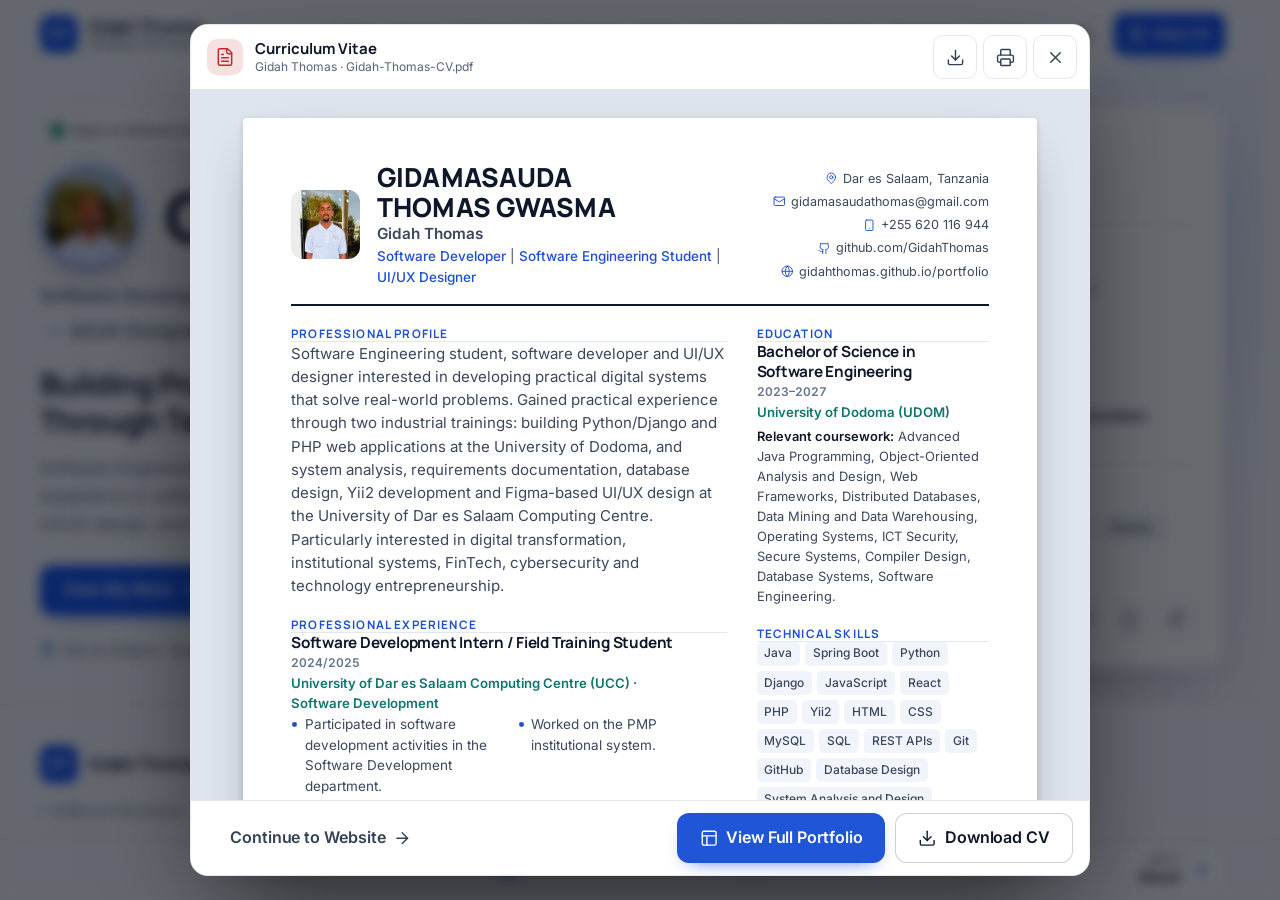
==== index.html @ cd394ff4 "Portfolio and CV website Static site (HTML, CSS, JavaScript, self-hosted Bootstrap 5.3.8 and fonts) " ====
<!DOCTYPE html>
<html lang="en">

<head>
    <meta charset="UTF-8">
    <meta name="viewport" content="width=device-width, initial-scale=1.0, viewport-fit=cover">
    <title>Gidah Thomas | Software Developer &amp; UI/UX Designer</title>
    <meta name="description"
        content="Portfolio of Gidamasauda Thomas Gwasma, a Software Engineering student and software developer from Tanzania specializing in software development, web applications, databases, UI/UX design, and digital solutions.">
    <meta name="keywords"
        content="Gidah Thomas, Gidamasauda Thomas Gwasma, software developer, software engineering, University of Dodoma, UI/UX designer, Java, Spring Boot, Yii2, React, MySQL, Tanzania, Dar es Salaam, portfolio, CV">
    <meta name="author" content="Gidamasauda Thomas Gwasma">
    <meta name="robots" content="index, follow">
    <link rel="canonical" href="https://gidahthomas.github.io/portfolio/">
    <meta name="theme-color" content="#0a0f1c" media="(prefers-color-scheme: dark)">
    <meta name="theme-color" content="#f6f8fb" media="(prefers-color-scheme: light)">

    <!-- Social sharing -->
    <meta property="og:type" content="profile">
    <meta property="og:site_name" content="Gidah Thomas">
    <meta property="og:title" content="Gidah Thomas | Software Developer &amp; UI/UX Designer">
    <meta property="og:description"
        content="Professional portfolio and CV of Gidah Thomas — Software Developer, Software Engineering Student (University of Dodoma) and UI/UX Designer from Tanzania.">
    <meta property="og:url" content="https://gidahthomas.github.io/portfolio/">
    <meta property="og:image" content="https://gidahthomas.github.io/portfolio/images/gidah-headshot.jpg">
    <meta property="og:image:width" content="320">
    <meta property="og:image:height" content="320">
    <meta property="og:image:alt" content="Gidah Thomas">
    <meta property="og:locale" content="en_US">
    <meta property="profile:first_name" content="Gidamasauda">
    <meta property="profile:last_name" content="Gwasma">
    <meta name="twitter:card" content="summary">
    <meta name="twitter:title" content="Gidah Thomas | Software Developer &amp; UI/UX Designer">
    <meta name="twitter:description"
        content="Professional portfolio and CV of Gidah Thomas — Software Developer, Software Engineering Student and UI/UX Designer from Tanzania.">
    <meta name="twitter:image" content="https://gidahthomas.github.io/portfolio/images/gidah-headshot.jpg">

    <link rel="icon" type="image/svg+xml" href="favicon.svg">
    <link rel="apple-touch-icon" href="images/gidah-headshot.jpg">

    <script type="application/ld+json">
    {
      "@context": "https://schema.org",
      "@type": "Person",
      "name": "Gidamasauda Thomas Gwasma",
      "alternateName": "Gidah Thomas",
      "jobTitle": "Software Developer",
      "email": "mailto:gidamasaudathomas@gmail.com",
      "url": "https://gidahthomas.github.io/portfolio/",
      "image": "https://gidahthomas.github.io/portfolio/images/gidah-headshot.jpg",
      "address": { "@type": "PostalAddress", "addressLocality": "Dar es Salaam", "addressCountry": "TZ" },
      "alumniOf": { "@type": "CollegeOrUniversity", "name": "University of Dodoma" },
      "sameAs": ["https://github.com/GidahThomas"],
      "knowsAbout": ["Software Engineering", "Java", "Spring Boot", "Yii2", "React", "MySQL", "UI/UX Design", "System Analysis"]
    }
    </script>

    <!-- Before first paint: apply theme, and decide whether the opening CV popup shows (no flash of the page) -->
    <script>
        (function () {
            var d = document.documentElement, t = null, seen = null;
            try { t = localStorage.getItem('theme'); } catch (e) { }
            if (t !== 'light' && t !== 'dark') {
                t = window.matchMedia && window.matchMedia('(prefers-color-scheme: light)').matches ? 'light' : 'dark';
            }
            d.setAttribute('data-theme', t);
            d.setAttribute('data-bs-theme', t);
            try { seen = sessionStorage.getItem('cvIntroSeen'); } catch (e) { }
            var deepLink = location.hash && location.hash.length > 1;
            if (!seen && !deepLink) d.classList.add('cv-intro');
        })();
    </script>

    <!-- Bootstrap sits in a cascade layer, so the site's own (unlayered) styles always take precedence -->
    <style>@import url("assets/vendor/bootstrap/css/bootstrap.min.css") layer(bootstrap);</style>
    <link rel="stylesheet" href="css/fonts.css">
    <link rel="stylesheet" href="css/styles.css">
    <link rel="stylesheet" href="css/cv-document.css">
</head>

<body>
    <a class="skip-link" href="#main">Skip to content</a>

    <!-- ============ HEADER ============ -->
    <header class="site-header" id="site-header">
        <div class="container header-inner">
            <a class="brand" href="#home" aria-label="Gidah Thomas — home">
                <span class="brand-mark" aria-hidden="true">GT</span>
                <span class="brand-text">
                    <strong>Gidah Thomas</strong>
                    <small>Software Developer</small>
                </span>
            </a>

            <nav class="primary-nav" aria-label="Primary">
                <ul id="nav-links"></ul>
            </nav>

            <div class="header-actions">
                <div class="header-social" id="header-social"></div>
                <button class="icon-btn" id="theme-toggle" type="button" aria-label="Switch colour theme"></button>
                <button class="btn btn-primary btn-sm header-cv" type="button" data-open-cv aria-label="View CV">
                    <span data-icon="file"></span><span class="header-cv-label">View CV</span>
                </button>
                <button class="icon-btn menu-toggle" id="menu-toggle" type="button" aria-label="Open menu"
                    aria-expanded="false" aria-controls="mobile-menu"></button>
            </div>
        </div>

        <div class="mobile-menu" id="mobile-menu" hidden>
            <div class="container">
                <ul class="mobile-links" id="mobile-links"></ul>
                <div class="mobile-footer">
                    <div class="mobile-cv">
                        <button class="btn btn-primary btn-lg" type="button" data-open-cv><span
                                data-icon="file"></span>View CV</button>
                        <a class="btn btn-outline btn-lg" data-cv-download href="#"><span
                                data-icon="download"></span>Download</a>
                    </div>
                    <div class="social-row" id="mobile-social"></div>
                </div>
            </div>
        </div>
    </header>

    <!-- Scroll area between the header and the pager: with JavaScript each page fits the window
         and only this area scrolls when a page is taller than the space available -->
    <div class="page-scroll" id="page-scroll">
    <main id="main">
        <!-- ============ HERO ============ -->
        <section class="hero" id="home" aria-labelledby="hero-name">
            <div class="hero-bg" aria-hidden="true">
                <div class="grid-overlay"></div>
                <div class="glow glow-a"></div>
            </div>
            <div class="container hero-grid">
                <div class="hero-copy">
                    <p class="status-pill reveal"><span class="pulse" aria-hidden="true"></span><span
                            data-bind="profile.status"></span></p>
                    <div class="hero-id reveal">
                        <img class="hero-avatar" id="hero-avatar" alt="Photo of Gidah Thomas" width="240" height="240"
                            fetchpriority="high">
                        <h1 id="hero-name" class="hero-name" data-bind="profile.name"></h1>
                    </div>
                    <ul class="hero-roles reveal" id="hero-roles" aria-label="Roles"></ul>
                    <p class="hero-headline reveal"></p>
                    <p class="hero-summary reveal" data-bind="profile.summary"></p>
                    <div class="hero-actions reveal">
                        <a class="btn btn-primary btn-lg" href="#projects">View My Work <span
                                data-icon="arrowRight"></span></a>
                        <button class="btn btn-outline btn-lg" type="button" data-open-cv><span
                                data-icon="file"></span>View CV</button>
                        <a class="btn btn-ghost btn-lg" href="#contact"><span data-icon="mail"></span>Contact Me</a>
                    </div>
                    <ul class="hero-meta reveal" id="hero-meta"></ul>
                </div>

                <aside class="hero-card reveal" id="hero-card" aria-label="Profile summary"></aside>
            </div>
        </section>

        <!-- ============ ABOUT ============ -->
        <section class="section" id="about" aria-labelledby="about-title">
            <div class="container">
                <header class="section-head reveal">
                    <p class="eyebrow">About</p>
                    <h2 id="about-title">Software developer focused on practical, dependable systems</h2>
                </header>
                <div class="about-grid">
                    <figure class="about-photo reveal">
                        <img id="about-photo" alt="Portrait of Gidah Thomas" width="720" height="1280" loading="lazy"
                            decoding="async">
                        <figcaption>
                            <strong data-bind="profile.fullName"></strong>
                            <span><span data-icon="pin"></span> <span data-bind="profile.location"></span></span>
                        </figcaption>
                    </figure>
                    <div class="about-body">
                        <div class="about-text reveal" id="about-text"></div>
                        <div class="about-focus reveal">
                            <h3>What drives my work</h3>
                            <ul class="chip-list" id="about-focus"></ul>
                        </div>
                    </div>
                </div>
                <ul class="stats reveal" id="about-stats"></ul>
            </div>
        </section>

        <!-- ============ PROJECTS ============ -->
        <section class="section" id="projects" aria-labelledby="projects-title">
            <div class="container">
                <header class="section-head reveal">
                    <p class="eyebrow">Projects</p>
                    <h2 id="projects-title">Selected projects</h2>
                    <p class="section-lead">Systems built for real needs — institutional service management, academic records, project management, property rentals and price prediction.</p>
                </header>
                <div class="projects-grid" id="projects-grid"></div>
            </div>
        </section>

        <!-- ============ EXPERIENCE ============ -->
        <section class="section" id="experience" aria-labelledby="experience-title">
            <div class="container">
                <header class="section-head reveal">
                    <p class="eyebrow">Experience</p>
                    <h2 id="experience-title">Professional experience</h2>
                    <p class="section-lead">Hands-on software development in a professional environment, under
                        supervision.</p>
                </header>
                <ol class="timeline" id="experience-list"></ol>
            </div>
        </section>

        <!-- ============ SKILLS ============ -->
        <section class="section" id="skills" aria-labelledby="skills-title">
            <div class="container">
                <header class="section-head section-head-row reveal">
                    <div>
                        <p class="eyebrow">Skills</p>
                        <h2 id="skills-title">Technical &amp; professional skills</h2>
                        <p class="section-lead">Languages, frameworks, engineering practices and tools I use to take a
                            system from requirements to delivery.</p>
                    </div>
                    <label class="skill-filter">
                        <span data-icon="code"></span>
                        <input type="search" id="skill-filter" placeholder="Filter skills — e.g. Java, SQL"
                            aria-label="Filter skills" autocomplete="off">
                    </label>
                </header>
                <div class="skills-grid" id="skills-grid"></div>
                <p class="filter-empty" id="skill-empty" hidden>No matching skills.</p>
            </div>
        </section>

        <!-- ============ EDUCATION ============ -->
        <section class="section" id="education" aria-labelledby="education-title">
            <div class="container">
                <header class="section-head reveal">
                    <p class="eyebrow">Education</p>
                    <h2 id="education-title">Academic background</h2>
                </header>
                <div id="education-list"></div>
            </div>
        </section>

        <!-- ============ LEADERSHIP ============ -->
        <section class="section" id="leadership" aria-labelledby="leadership-title">
            <div class="container">
                <header class="section-head reveal">
                    <p class="eyebrow">Leadership</p>
                    <h2 id="leadership-title">Student leadership</h2>
                    <p class="section-lead">Representing students and supporting academic and innovation initiatives.
                    </p>
                </header>
                <div id="leadership-list"></div>
            </div>
        </section>

        <!-- ============ PROFESSIONAL INTERESTS ============ -->
        <section class="section" id="interests" aria-labelledby="interests-title">
            <div class="container">
                <header class="section-head reveal">
                    <p class="eyebrow">Career direction</p>
                    <h2 id="interests-title">Professional interests</h2>
                    <p class="section-lead">Areas where I want to grow and contribute.</p>
                </header>
                <ul class="interests-grid" id="interests-grid"></ul>
            </div>
        </section>

        <!-- ============ SERVICES ============ -->
        <section class="section" id="services" aria-labelledby="services-title">
            <div class="container">
                <header class="section-head reveal">
                    <p class="eyebrow">Services</p>
                    <h2 id="services-title">What I can build</h2>
                    <p class="section-lead">From analysis and database design to working software and interfaces.</p>
                </header>
                <div class="services-grid" id="services-grid"></div>
            </div>
        </section>

        <!-- ============ CV ============ -->
        <section class="section" id="cv" aria-labelledby="cv-title">
            <div class="container">
                <div class="cv-banner reveal">
                    <div class="cv-copy">
                        <p class="eyebrow">Curriculum Vitae</p>
                        <h2 id="cv-title" data-bind="cv.title"></h2>
                        <p data-bind="cv.text"></p>
                        <ul class="cv-contents" id="cv-contents"></ul>
                        <div class="cv-actions">
                            <button class="btn btn-primary btn-lg" type="button" data-open-cv><span
                                    data-icon="eye"></span>View CV</button>
                            <a class="btn btn-outline btn-lg" data-cv-download href="#"><span data-icon="download"></span>
                                Download CV</a>
                        </div>
                        <p class="cv-alt">Prefer a full page? <a id="cv-page-link" href="cv/index.html">Open the printable CV</a></p>
                    </div>
                    <div class="cv-preview" data-open-cv>
                        <div class="cv-preview-paper cvdoc-wrap" id="cv-preview" aria-hidden="true" inert></div>
                        <button class="cv-preview-cta" type="button" data-open-cv aria-label="Open the CV preview"><span
                                data-icon="eye"></span>Open CV</button>
                    </div>
                </div>
            </div>
        </section>

        <!-- ============ CONTACT ============ -->
        <section class="section" id="contact" aria-labelledby="contact-title">
            <div class="container">
                <header class="section-head reveal">
                    <p class="eyebrow">Contact</p>
                    <h2 id="contact-title">Let's work together</h2>
                    <p class="section-lead">Open to internships, software development roles, collaborations and client
                        projects. Send a message and I'll get back to you.</p>
                </header>
                <div class="contact-grid">
                    <aside class="contact-info reveal" id="contact-info"></aside>

                    <form class="contact-form reveal" id="contact-form" novalidate>
                        <div class="field-row">
                            <div class="field">
                                <label for="cf-name">Name</label>
                                <input id="cf-name" name="name" type="text" autocomplete="name" required
                                    placeholder="Your full name" aria-describedby="cf-name-error">
                                <p class="field-error" id="cf-name-error" aria-live="polite"></p>
                            </div>
                            <div class="field">
                                <label for="cf-email">Email</label>
                                <input id="cf-email" name="email" type="email" autocomplete="email" required
                                    placeholder="you@example.com" aria-describedby="cf-email-error">
                                <p class="field-error" id="cf-email-error" aria-live="polite"></p>
                            </div>
                        </div>
                        <div class="field">
                            <label for="cf-subject">Subject</label>
                            <input id="cf-subject" name="subject" type="text" required
                                placeholder="e.g. Internship opportunity"
                                aria-describedby="cf-subject-error">
                            <p class="field-error" id="cf-subject-error" aria-live="polite"></p>
                        </div>
                        <div class="field">
                            <label for="cf-message">Message</label>
                            <textarea id="cf-message" name="message" rows="6" required
                                placeholder="Tell me a little about the role or project…"
                                aria-describedby="cf-message-error"></textarea>
                            <p class="field-error" id="cf-message-error" aria-live="polite"></p>
                        </div>
                        <!-- Spam honeypot: humans never see or fill this -->
                        <input type="text" name="_honey" class="hp" tabindex="-1" autocomplete="off" aria-hidden="true">
                        <button class="btn btn-primary btn-lg btn-block" type="submit" id="cf-submit">
                            <span data-icon="send"></span><span class="btn-label">Send Message</span>
                        </button>
                        <p class="form-status" id="cf-status" role="status" aria-live="polite" hidden></p>
                    </form>
                </div>
            </div>
        </section>
    </main>

    <!-- ============ FOOTER ============ -->
    <footer class="site-footer" id="site-footer">
        <div class="container footer-grid">
            <div class="footer-brand">
                <a class="brand" href="#home">
                    <span class="brand-mark" aria-hidden="true">GT</span>
                    <span class="brand-text"><strong>Gidah Thomas</strong></span>
                </a>
                <p class="footer-roles" id="footer-roles"></p>
                <p class="footer-tagline">"<span data-bind="profile.tagline"></span>"</p>
            </div>
            <nav class="footer-nav" aria-label="Footer">
                <h3>Navigate</h3>
                <ul id="footer-links"></ul>
            </nav>
            <div class="footer-connect">
                <h3>Connect</h3>
                <div class="social-row" id="footer-social"></div>
                <a class="footer-email" data-bind-href="social.email" data-bind="profile.email"></a>
                <div class="footer-cv">
                    <button class="btn btn-outline btn-sm" type="button" data-open-cv><span data-icon="file"></span>
                        View CV</button>
                    <a class="btn btn-ghost btn-sm" data-cv-download href="#"><span data-icon="download"></span>
                        Download</a>
                </div>
            </div>
        </div>
        <div class="container footer-bottom">
            <p>&copy; 2026 Gidamasauda Thomas Gwasma. All rights reserved.</p>
            <a class="to-top" href="#home"><span data-icon="arrowUp"></span> Back to top</a>
        </div>
    </footer>
    </div>

    <!-- Page switcher, pinned to the bottom of the window (filled in by js/app.js; hidden without
         JavaScript, when every section shows stacked) -->
    <nav class="pager" id="pager" aria-label="Pages"></nav>

    <!-- ============ CV VIEWER (opening popup) ============ -->
    <div class="cv-viewer" id="cv-viewer">
        <div class="cvv-backdrop" data-cv-action="continue"></div>
        <div class="cvv-window" role="dialog" aria-modal="true" aria-labelledby="cvv-title" tabindex="-1">
            <div class="cvv-bar">
                <span class="cvv-file">
                    <span class="cvv-file-icon" data-icon="file"></span>
                    <span class="cvv-file-text">
                        <strong id="cvv-title">Curriculum Vitae</strong>
                        <small id="cvv-subtitle"></small>
                    </span>
                </span>
                <div class="cvv-bar-actions">
                    <a class="icon-btn cvv-icon" data-cv-download href="#" aria-label="Download CV (PDF)"
                        title="Download CV (PDF)"><span data-icon="download"></span></a>
                    <a class="icon-btn cvv-icon cvv-print" id="cvv-print" href="cv/index.html" target="_blank" rel="noopener"
                        aria-label="Open printable CV in a new tab" title="Open printable CV"><span
                            data-icon="printer"></span></a>
                    <button class="icon-btn cvv-icon" type="button" data-cv-action="continue"
                        aria-label="Close CV and continue to website" title="Close"><span data-icon="x"></span></button>
                </div>
            </div>
            <div class="cvv-scroll" id="cvv-scroll" tabindex="0" aria-label="CV document">
                <div class="cvv-paper cvdoc-wrap" id="cvv-doc"></div>
            </div>
            <div class="cvv-actions">
                <button class="btn btn-primary btn-lg" type="button" data-cv-action="portfolio"><span
                        data-icon="layout"></span>View Full Portfolio</button>
                <a class="btn btn-outline btn-lg" data-cv-download href="#"><span data-icon="download"></span>Download
                    CV</a>
                <button class="btn btn-ghost btn-lg" type="button" data-cv-action="continue">Continue to Website<span
                        data-icon="arrowRight"></span></button>
            </div>
        </div>
    </div>

    <!-- ============ PROJECT MODAL ============ -->
    <div class="modal" id="project-modal" hidden>
        <div class="modal-backdrop" data-close-modal></div>
        <div class="modal-panel" role="dialog" aria-modal="true" aria-labelledby="modal-title" tabindex="-1">
            <button class="icon-btn modal-close" type="button" data-close-modal aria-label="Close project details"></button>
            <div id="modal-body"></div>
        </div>
    </div>

    <noscript>
        <style>
            .cv-viewer { display: none !important; }
        </style>
        <div class="noscript">This site needs JavaScript to display its content. You can still <a
                href="assets/cv/Gidah-Thomas-CV.pdf">download the CV (PDF)</a> or email <a
                href="mailto:gidamasaudathomas@gmail.com">gidamasaudathomas@gmail.com</a>.</div>
    </noscript>

    <script src="assets/vendor/bootstrap/js/bootstrap.bundle.min.js"></script>
    <script src="js/data.js"></script>
    <script src="js/icons.js"></script>
    <script src="js/cv-document.js"></script>
    <script src="js/app.js"></script>
</body>

</html>
---- css/fonts.css ----
/* =========================================================
   Fonts: Inter (text) and Manrope (headings), SIL Open Font License
   (licences in assets/fonts/*-OFL.txt).
   The font files are embedded below as data URIs so they load in every
   situation: on a web server, on GitHub Pages, and when index.html is
   opened directly from disk (browsers block separate font files on file://).
   Source files: assets/fonts/*.woff2 — see README.md to regenerate.
   ========================================================= */
@font-face {
  font-family: 'Inter';
  font-style: normal;
  font-weight: 100 900;
  font-display: swap;
  src: url('[data-uri]') format('woff2');
}

@font-face {
  font-family: 'Manrope';
  font-style: normal;
  font-weight: 200 800;
  font-display: swap;
  src: url('[data-uri]') format('woff2');
}

/* Metric-matched fallback: keeps line breaks stable before the fonts are ready */
@font-face {
  font-family: 'Inter Fallback';
  src: local('Arial'), local('Helvetica Neue'), local('Helvetica');
  ascent-override: 90.49%;
  descent-override: 22.56%;
  line-gap-override: 0%;
  size-adjust: 107.06%;
}
---- css/styles.css ----
/* =========================================================
   Gidah Thomas — Portfolio
   Typography: Manrope (headings) + Inter (text); mono only in the code panel.
   ========================================================= */

/* ---------- Tokens ---------- */
:root {
  --font-display: 'Manrope', 'Inter', 'Inter Fallback', 'Segoe UI', Roboto, 'Helvetica Neue', Arial, sans-serif;
  --font-body: 'Inter', 'Inter Fallback', 'Segoe UI', Roboto, 'Helvetica Neue', Arial, sans-serif;

  /* Fluid type scale (mobile → large screens) */
  --fs-xs: .8125rem;                                  /* 13px  labels, meta */
  --fs-sm: .875rem;                                   /* 14px  secondary text */
  --fs-base: 1rem;                                    /* 16px  body */
  --fs-md: 1.0625rem;                                 /* 17px  lead text */
  --fs-lg: clamp(1.0625rem, 1rem + .3vw, 1.1875rem);  /* card titles */
  --fs-xl: clamp(1.25rem, 1.1rem + .6vw, 1.5rem);     /* sub-headings */
  --fs-2xl: clamp(1.75rem, 1.35rem + 1.7vw, 2.5rem);  /* section headings */
  --fs-hero: clamp(2.5rem, 1.55rem + 4.3vw, 4.25rem); /* name */

  --radius-sm: 8px;
  --radius: 14px;
  --radius-lg: 18px;
  --header-h: 68px;
  --container: 1200px;
  --measure: 68ch;
  --gutter: 16px;
  --ease: cubic-bezier(.2, .7, .2, 1);

  /* dark (default) */
  --bg: #0a0f1c;
  --bg-alt: #0d1424;
  --surface: #111a2e;
  --surface-2: #16213a;
  --border: rgba(148, 163, 184, .15);
  --border-strong: rgba(148, 163, 184, .28);
  --text: #e8edf6;
  --text-2: #c0cad9;
  --muted: #93a1b8;
  --accent: #6b9dff;
  --accent-2: #2dd4bf;
  --accent-soft: rgba(107, 157, 255, .14);
  --on-accent: #ffffff;
  --btn-bg: #2f6bf0;
  --btn-bg-hover: #3f7bff;
  --ok: #34d399;
  --warn: #fbbf24;
  --err: #f87171;
  --shadow: 0 1px 2px rgba(0, 0, 0, .3), 0 12px 32px -14px rgba(0, 0, 0, .55);
  --shadow-lg: 0 30px 80px -24px rgba(0, 0, 0, .7);
  --grid-line: rgba(148, 163, 184, .06);
  --header-bg: rgba(10, 15, 28, .78);
  --code-bg: #0c1322;
  --viewer-bg: #0b1120;
  color-scheme: dark;
}

:root[data-theme="light"] {
  --bg: #f6f8fb;
  --bg-alt: #eef2f7;
  --surface: #ffffff;
  --surface-2: #f3f6fa;
  --border: rgba(15, 23, 42, .1);
  --border-strong: rgba(15, 23, 42, .2);
  --text: #0e1628;
  --text-2: #334155;
  --muted: #56637a;
  --accent: #1f55d6;
  --accent-2: #0f766e;
  --accent-soft: rgba(31, 85, 214, .08);
  --btn-bg: #1f55d6;
  --btn-bg-hover: #1946b5;
  --ok: #047857;
  --warn: #b45309;
  --err: #c62828;
  --shadow: 0 1px 2px rgba(15, 23, 42, .05), 0 10px 30px -16px rgba(15, 23, 42, .2);
  --shadow-lg: 0 30px 70px -26px rgba(15, 23, 42, .32);
  --grid-line: rgba(15, 23, 42, .045);
  --header-bg: rgba(246, 248, 251, .85);
  --code-bg: #0f172a;
  --viewer-bg: #dfe5ee;
  color-scheme: light;
}

/* ---------- Bootstrap compatibility ----------
   Bootstrap loads before this file. Its variables are pointed at the tokens above so
   Bootstrap components match the site in both themes, and the few Bootstrap rules that
   share class names with this site (.btn, .card, .modal*) are reset to the site's own. */
:root,
:root[data-bs-theme] {
  --bs-body-font-family: var(--font-body);
  --bs-body-color: var(--text);
  --bs-body-bg: var(--bg);
  --bs-emphasis-color: var(--text);
  --bs-secondary-color: var(--muted);
  --bs-secondary-bg: var(--surface-2);
  --bs-tertiary-bg: var(--bg-alt);
  --bs-heading-color: inherit;
  --bs-link-color: var(--accent);
  --bs-link-hover-color: var(--accent);
  --bs-border-color: var(--border);
  --bs-border-radius: var(--radius-sm);
  --bs-focus-ring-color: var(--accent-soft);
}

img,
svg,
.btn { vertical-align: baseline; }

.card {
  display: block;
  position: static;
  color: inherit;
}

.modal {
  width: auto;
  height: auto;
  overflow: visible;
}

.modal-backdrop {
  width: auto;
  height: auto;
  z-index: auto;
}

.modal-content {
  position: static;
  color: inherit;
  background-color: transparent;
  border: 0;
  border-radius: 0;
}

/* ---------- Base ---------- */
*,
*::before,
*::after { box-sizing: border-box; }

html {
  scroll-behavior: smooth;
  scrollbar-gutter: stable; /* keeps the layout still when switching between short and long pages */
  scroll-padding-top: calc(var(--header-h) + 12px);
  -webkit-text-size-adjust: 100%;
  text-size-adjust: 100%;
}

body {
  margin: 0;
  background: var(--bg);
  color: var(--text);
  font-family: var(--font-body);
  font-size: var(--fs-base);
  font-weight: 400;
  line-height: 1.65;
  -webkit-font-smoothing: antialiased;
  -moz-osx-font-smoothing: grayscale;
  text-rendering: optimizeLegibility;
  font-feature-settings: 'cv11', 'ss01';
  font-optical-sizing: auto;
  font-kerning: normal;
  overflow-x: hidden;
  overflow-wrap: break-word;
}

body.menu-open,
body.modal-open,
html.cv-intro body { overflow: hidden; }

img { max-width: 100%; display: block; }
a { color: inherit; text-decoration: none; }
button { font: inherit; color: inherit; }
ul, ol { margin: 0; padding: 0; list-style: none; }
h1, h2, h3, h4, h5, h6 {
  font-family: var(--font-display); font-weight: 700; line-height: 1.2; margin: 0;
  letter-spacing: -.015em; text-wrap: balance;
}
p { margin: 0; text-wrap: pretty; }
[hidden] { display: none !important; }

:focus-visible { outline: 2px solid var(--accent); outline-offset: 3px; border-radius: 6px; }
[tabindex="-1"]:focus { outline: none; }

.skip-link {
  position: absolute; left: 16px; top: -60px; z-index: 500;
  background: var(--btn-bg); color: var(--on-accent); padding: 10px 16px; border-radius: var(--radius-sm); font-weight: 600;
  transition: top .2s;
}
.skip-link:focus { top: 12px; }

.container {
  width: 100%;
  max-width: calc(var(--container) + var(--gutter) * 2);
  margin: 0 auto;
  padding: 0 var(--gutter);
}
@media (min-width: 768px) { :root { --gutter: 28px; } }
@media (min-width: 1200px) { :root { --gutter: 40px; } }

.icon { width: 1.15em; height: 1.15em; flex: none; }
.muted { color: var(--muted); }
.label {
  font-family: var(--font-body); font-size: var(--fs-xs); font-weight: 600;
  text-transform: uppercase; letter-spacing: .07em; color: var(--muted);
}

/* ---------- Buttons ---------- */
.btn {
  --h: 44px;
  display: inline-flex; align-items: center; justify-content: center; gap: .5em;
  min-height: var(--h); padding: 0 18px;
  border-radius: 10px; border: 1px solid transparent;
  font-family: var(--font-body); font-weight: 600; font-size: .9375rem; line-height: 1.2; letter-spacing: -.005em;
  white-space: nowrap; cursor: pointer; text-align: center;
  transition: background-color .2s, border-color .2s, color .2s, transform .2s var(--ease), box-shadow .2s;
}
.btn:active { transform: translateY(1px); }
.btn-sm { --h: 38px; padding: 0 14px; font-size: var(--fs-sm); border-radius: 9px; }
.btn-lg { --h: 50px; padding: 0 22px; font-size: 1rem; border-radius: 12px; }
.btn-block { width: 100%; }
.btn-primary { background: var(--btn-bg); color: var(--on-accent); box-shadow: 0 8px 20px -12px var(--btn-bg); }
.btn-primary:hover { background: var(--btn-bg-hover); }
.btn-outline { background: var(--surface); border-color: var(--border-strong); color: var(--text); }
.btn-outline:hover { border-color: var(--accent); color: var(--accent); }
.btn-ghost { background: transparent; color: var(--text-2); }
.btn-ghost:hover { background: var(--accent-soft); color: var(--accent); }
.btn[disabled] { opacity: .65; cursor: progress; }

.icon-btn {
  display: inline-grid; place-items: center; flex: none;
  width: 42px; height: 42px; border-radius: 10px;
  background: transparent; border: 1px solid var(--border); color: var(--text-2);
  cursor: pointer; transition: color .2s, border-color .2s, background-color .2s;
}
.icon-btn:hover { color: var(--accent); border-color: var(--accent); background: var(--accent-soft); }
.icon-btn .icon { width: 19px; height: 19px; }

/* ---------- Chips ---------- */
.chip-list { display: flex; flex-wrap: wrap; gap: 8px; }
.chip {
  display: inline-flex; align-items: center;
  padding: 5px 11px; border-radius: 999px;
  background: var(--surface-2); border: 1px solid var(--border);
  font-size: var(--fs-xs); font-weight: 500; color: var(--text-2); line-height: 1.35;
  transition: background-color .2s, border-color .2s, color .2s, opacity .2s;
}
.chip-soft { background: var(--accent-soft); border-color: transparent; color: var(--accent); }
.chip-tech { border-radius: 7px; padding: 4px 10px; }

/* ---------- Header ---------- */
.site-header {
  position: sticky; top: 0; z-index: 100;
  background: var(--header-bg);
  backdrop-filter: saturate(160%) blur(14px);
  -webkit-backdrop-filter: saturate(160%) blur(14px);
  border-bottom: 1px solid transparent;
  transition: border-color .3s, background-color .3s;
}
.site-header.scrolled { border-bottom-color: var(--border); }
.header-inner { height: var(--header-h); display: flex; align-items: center; gap: 16px; }

.brand { display: inline-flex; align-items: center; gap: 11px; flex: none; min-width: 0; }
.brand-mark {
  display: grid; place-items: center; width: 38px; height: 38px; border-radius: 11px; flex: none;
  background: var(--btn-bg); color: #fff;
  font-family: var(--font-display); font-weight: 800; font-size: .9375rem; letter-spacing: .01em;
}
.brand-text { display: flex; flex-direction: column; line-height: 1.2; min-width: 0; }
.brand-text strong { font-family: var(--font-display); font-size: 1.0625rem; font-weight: 700; letter-spacing: -.01em; }
.brand-text small { font-size: .75rem; font-weight: 500; color: var(--muted); }

.primary-nav { display: none; margin-left: auto; }
.primary-nav ul { display: flex; gap: 2px; }
.primary-nav a {
  position: relative; display: block; padding: 8px 10px; border-radius: 8px;
  font-size: .9063rem; font-weight: 500; color: var(--muted); transition: color .2s;
}
.primary-nav a:hover, .primary-nav a.active { color: var(--text); }
.primary-nav a::after {
  content: ''; position: absolute; left: 10px; right: 10px; bottom: 2px; height: 2px; border-radius: 2px;
  background: var(--accent); transform: scaleX(0); transition: transform .25s var(--ease);
}
.primary-nav a.active::after { transform: scaleX(1); }

.header-actions { display: flex; align-items: center; gap: 8px; margin-left: auto; }
.header-social { display: none; gap: 6px; }
.header-cv { width: 42px; --h: 42px; padding: 0; }
.header-cv-label { display: none; }
@media (min-width: 560px) {
  .header-cv { width: auto; padding: 0 14px; }
  .header-cv-label { display: inline; }
}
@media (min-width: 1180px) {
  .primary-nav { display: block; }
  .header-actions { margin-left: 8px; }
  .menu-toggle { display: none; }
}
@media (min-width: 1380px) { .header-social { display: flex; } }
@media (max-width: 380px) { .brand-text small { display: none; } }
@media (max-width: 359px) {
  .brand-mark { display: none; }
  .header-inner { gap: 10px; }
  .header-actions { gap: 6px; }
  .icon-btn, .header-cv { width: 40px; height: 40px; }
}

/* Mobile menu */
.mobile-menu {
  position: absolute; left: 0; right: 0; top: var(--header-h);
  height: calc(100vh - var(--header-h)); height: calc(100dvh - var(--header-h));
  overflow-y: auto; background: var(--bg); border-top: 1px solid var(--border);
  animation: menuIn .2s var(--ease);
}
@keyframes menuIn { from { opacity: 0; transform: translateY(-6px); } }
.mobile-links { padding: 8px 0; display: grid; }
.mobile-links a {
  display: flex; align-items: center; justify-content: space-between; min-height: 52px;
  padding: 0 4px; border-bottom: 1px solid var(--border);
  font-family: var(--font-display); font-size: 1.125rem; font-weight: 600; color: var(--text-2);
}
.mobile-links a.active { color: var(--accent); }
.mobile-links a.active::after { content: ''; width: 8px; height: 8px; border-radius: 50%; background: var(--accent); }
.mobile-footer { display: grid; gap: 16px; padding: 16px 0 calc(32px + env(safe-area-inset-bottom)); }
.mobile-cv { display: grid; grid-template-columns: 1fr 1fr; gap: 10px; }
.social-row { display: flex; gap: 8px; flex-wrap: wrap; }

/* ---------- Sections ---------- */
.section { padding: 72px 0; position: relative; --section-bg: var(--bg); background: var(--section-bg); }
/* Alternate section backgrounds automatically, whatever the section order */
main > .section:nth-of-type(odd) { --section-bg: var(--bg-alt); }
@media (min-width: 900px) { .section { padding: 104px 0; } }

/* ---------- Pages (one section at a time; html.paged is set by js/app.js) ----------
   Each page fits the window: header on top, pager pinned at the bottom, and the current
   section filling the space between. Short pages are centred; taller ones scroll inside
   .page-scroll only. The footer follows every page: at the bottom of the window when
   the page is short, or at the end of the scroll when it is long. */
@media screen {
  html.paged { scrollbar-gutter: auto; }
  html.paged body {
    display: flex; flex-direction: column;
    height: 100vh; height: 100dvh; overflow: hidden;
  }
  html.paged .site-header,
  html.paged .pager { flex: none; }
  html.paged .page-scroll {
    flex: 1 1 auto; min-height: 0;
    display: flex; flex-direction: column;
    overflow-x: hidden; overflow-y: auto; overscroll-behavior: contain;
    scrollbar-gutter: stable;
    scroll-padding-top: 12px;
  }
  html.paged main { flex: 1 0 auto; display: flex; flex-direction: column; }
  html.paged main > section:not(.is-current) { display: none; }
  html.paged main > section.is-current {
    flex: 1 0 auto;
    display: flex; flex-direction: column; justify-content: center;
  }
  html.paged .section { padding: clamp(20px, 4vh, 56px) 0; }
  html.paged .hero { min-height: 0; padding: clamp(20px, 4vh, 44px) 0; }
  html.paged .site-footer { padding-top: 40px; }

  html.paged .site-header,
  html.paged .pager { padding-right: var(--sbw, 0px); }
  html.paged .page-scroll.has-more {
    -webkit-mask-image: linear-gradient(to bottom, #000 calc(100% - 40px), transparent);
    mask-image: linear-gradient(to bottom, #000 calc(100% - 40px), transparent);
  }

  body.menu-open .page-scroll,
  body.modal-open .page-scroll,
  html.cv-intro .page-scroll { overflow: hidden; }
}
html.paged main > section.enter-next { animation: pageInNext .45s var(--ease) both; }
html.paged main > section.enter-prev { animation: pageInPrev .45s var(--ease) both; }
@keyframes pageInNext { from { opacity: 0; transform: translateX(56px); } }
@keyframes pageInPrev { from { opacity: 0; transform: translateX(-56px); } }

.pager { display: none; }
html.paged .pager { display: block; border-top: 1px solid var(--border); background: var(--bg); }
.pager-inner {
  display: grid; grid-template-columns: 1fr auto 1fr; align-items: center; gap: 12px;
  padding-top: 8px; padding-bottom: calc(8px + env(safe-area-inset-bottom));
}
.pager-link {
  display: inline-flex; align-items: center; gap: 10px; min-height: 44px; min-width: 0;
  padding: 4px 14px; border-radius: 12px; border: 1px solid transparent;
  transition: border-color .2s, background-color .2s, color .2s;
}
a.pager-link { border-color: var(--border); background: var(--surface); }
a.pager-link:hover { border-color: var(--accent); color: var(--accent); }
.pager-prev { justify-self: start; }
.pager-next { justify-self: end; text-align: right; }
.pager-link .icon { width: 18px; height: 18px; flex: none; color: var(--accent); }
.pager-text { display: grid; line-height: 1.2; min-width: 0; }
.pager-text small { font-size: .6875rem; color: var(--muted); text-transform: uppercase; letter-spacing: .08em; font-weight: 600; }
.pager-text strong { font-family: var(--font-display); font-size: .9375rem; font-weight: 700; white-space: nowrap; overflow: hidden; text-overflow: ellipsis; }
.pager-mid { display: flex; align-items: center; gap: 12px; }
.pager-dots { display: flex; gap: 2px; }
.pager-dots a { display: grid; place-items: center; width: 18px; height: 24px; }
.pager-dots a::before {
  content: ''; width: 7px; height: 7px; border-radius: 99px; background: var(--border-strong);
  transition: width .25s var(--ease), background-color .2s;
}
.pager-dots a:hover::before { background: var(--accent); }
.pager-dots a[aria-current="page"] { width: 30px; }
.pager-dots a[aria-current="page"]::before { width: 22px; background: var(--accent); }
.pager-count { font-size: var(--fs-xs); color: var(--muted); font-variant-numeric: tabular-nums; }
/* Phones: one compact row — ← Previous · 3 / 11 · Next → */
@media (max-width: 719px) {
  .pager-inner { gap: 8px; }
  .pager-dots { display: none; }
  .pager-link { padding: 4px 10px; gap: 8px; }
  .pager-text small { display: none; }
}

/* Tighter spacing in the page view so pages fit the window (scales with the window height) */
@media screen {
  html.paged .section-head { max-width: 880px; margin-bottom: clamp(18px, 3.2vh, 36px); }
  html.paged .eyebrow { margin-bottom: 8px; }
  html.paged .section-head h2,
  html.paged .cv-copy h2 { font-size: clamp(1.5rem, 1.1rem + 1.4vw, 2.125rem); }
  html.paged .section-lead { margin-top: 8px; }
}
@media screen and (min-width: 900px) {
  html.paged .hero-id { margin-top: clamp(10px, 2vh, 22px); }
  html.paged .hero-avatar { width: clamp(64px, 11vh, 112px); }
  html.paged .hero-name { font-size: min(var(--fs-hero), 8.5vh); }
  html.paged .hero-roles { margin-top: clamp(8px, 1.6vh, 16px); }
  html.paged .hero-headline { margin-top: clamp(12px, 2.2vh, 24px); }
  html.paged .hero-summary { margin-top: clamp(8px, 1.6vh, 16px); }
  html.paged .hero-actions { margin-top: clamp(16px, 3vh, 30px); }
  html.paged .hero-meta { margin-top: clamp(14px, 2.6vh, 28px); }

  html.paged .about-grid { gap: 44px; }
  html.paged .about-photo { aspect-ratio: auto; height: min(56vh, 480px); }
  html.paged .about-text { gap: 10px; }
  html.paged .about-focus { margin-top: 18px; padding-top: 16px; }
  html.paged .stats { margin-top: clamp(18px, 3.5vh, 44px); }
  html.paged .stats li { padding: clamp(12px, 2vh, 24px) 20px; }

  html.paged .timeline { gap: 16px; }
  html.paged .timeline-card,
  html.paged .edu-card { padding: 20px 24px; }

  html.paged .cv-banner { padding: clamp(24px, 4.5vh, 52px) 48px; }
  html.paged .cv-preview { height: min(480px, 52vh); }

  html.paged .hero-card { padding: clamp(18px, 3vh, 28px) 26px; }
  html.paged .hc-top { padding-bottom: clamp(12px, 2vh, 20px); }
  html.paged .hc-facts { gap: clamp(10px, 1.6vh, 16px); padding: clamp(12px, 2vh, 20px) 0; }
  html.paged .hc-stack { padding-top: clamp(12px, 1.8vh, 18px); }
  html.paged .hc-actions { margin-top: clamp(12px, 2vh, 20px); }

  html.paged .lead-side,
  html.paged .lead-main { padding: 22px 26px; }
  html.paged .impact { margin-top: 16px; padding: 14px 18px; }
  html.paged .service-card { padding: 18px 20px; }
  html.paged .service-card h3 { margin-top: 10px; }
  html.paged .service-card .card-icon { width: 36px; height: 36px; border-radius: 10px; }
  html.paged .service-card .card-icon .icon { width: 19px; height: 19px; }
  html.paged .service-card p { line-height: 1.5; }
  html.paged .services-grid { gap: 12px; }
}
/* Rows with a control beside the heading (e.g. the skill filter) keep the full width */
@media screen { html.paged .section-head-row { max-width: none; } }

.section-head { max-width: 720px; margin-bottom: 40px; }
.section-head-row { max-width: none; display: flex; flex-wrap: wrap; align-items: flex-end; justify-content: space-between; gap: 20px; }
.section-head-row > div { max-width: 640px; }
.eyebrow {
  display: inline-flex; align-items: center; gap: 10px; margin-bottom: 12px;
  font-size: var(--fs-xs); font-weight: 600; letter-spacing: .09em; text-transform: uppercase; color: var(--accent);
}
.eyebrow::before { content: ''; width: 20px; height: 2px; border-radius: 2px; background: currentColor; }
.section-head h2 { font-size: var(--fs-2xl); letter-spacing: -.025em; line-height: 1.15; }
.section-lead { margin-top: 14px; color: var(--muted); font-size: var(--fs-md); max-width: 62ch; }

.card {
  background: var(--surface); border: 1px solid var(--border); border-radius: var(--radius-lg);
  box-shadow: var(--shadow);
}
.card-icon {
  display: inline-grid; place-items: center; width: 42px; height: 42px; flex: none; border-radius: 11px;
  background: var(--accent-soft); color: var(--accent);
}
.card-icon .icon { width: 21px; height: 21px; }
.card-icon.lg { width: 52px; height: 52px; border-radius: 14px; }
.card-icon.lg .icon { width: 26px; height: 26px; }
.org { color: var(--accent); font-weight: 600; margin-top: 4px; }
.period {
  display: inline-flex; align-items: center; gap: 7px; align-self: flex-start;
  padding: 6px 12px; border-radius: 999px; background: var(--surface-2); border: 1px solid var(--border);
  font-size: var(--fs-xs); font-weight: 600; color: var(--text-2); white-space: nowrap; font-variant-numeric: tabular-nums;
}
.period .icon { width: 14px; height: 14px; color: var(--accent); }

.check-list { display: grid; gap: 10px; }
.check-list li { display: flex; gap: 10px; align-items: flex-start; color: var(--text-2); font-size: .9375rem; line-height: 1.55; }
.check-list .icon { width: 18px; height: 18px; margin-top: 2px; color: var(--accent-2); }
@media (min-width: 720px) { .check-list.cols-2 { grid-template-columns: 1fr 1fr; column-gap: 28px; } }

/* ---------- Hero ---------- */
.hero {
  position: relative; overflow: hidden;
  padding: 44px 0 80px;
  min-height: calc(100vh - var(--header-h));
  min-height: calc(100svh - var(--header-h));
  display: flex; align-items: center;
}
.hero-bg { position: absolute; inset: 0; pointer-events: none; }
.grid-overlay {
  position: absolute; inset: 0;
  background-image: linear-gradient(var(--grid-line) 1px, transparent 1px), linear-gradient(90deg, var(--grid-line) 1px, transparent 1px);
  background-size: 56px 56px;
  -webkit-mask-image: radial-gradient(ellipse 80% 70% at 60% 40%, #000 30%, transparent 75%);
  mask-image: radial-gradient(ellipse 80% 70% at 60% 40%, #000 30%, transparent 75%);
}
.glow { position: absolute; border-radius: 50%; filter: blur(90px); }
.glow-a { width: 520px; height: 520px; right: -140px; top: -100px; background: radial-gradient(circle, rgba(79, 130, 255, .32), transparent 70%); }
:root[data-theme="light"] .glow { opacity: .45; }

.hero-grid { position: relative; display: grid; gap: 48px; align-items: center; }
.hero-grid > * { min-width: 0; }
@media (min-width: 1024px) { .hero-grid { grid-template-columns: 1.1fr .9fr; gap: 48px; } }

.status-pill {
  display: inline-flex; align-items: center; gap: 10px; max-width: 100%;
  padding: 7px 14px 7px 12px; border-radius: 999px;
  background: var(--surface); border: 1px solid var(--border);
  font-size: var(--fs-xs); font-weight: 500; color: var(--text-2); box-shadow: var(--shadow);
}
.pulse { position: relative; width: 9px; height: 9px; border-radius: 50%; background: var(--ok); flex: none; }
.pulse::after {
  content: ''; position: absolute; inset: -4px; border-radius: 50%; border: 2px solid var(--ok);
  animation: pulse 2.4s ease-out infinite;
}
@keyframes pulse { from { transform: scale(.6); opacity: .9; } to { transform: scale(1.8); opacity: 0; } }

/* Name with portrait */
.hero-id { display: flex; align-items: center; gap: clamp(14px, 1.2rem + .8vw, 26px); margin-top: 22px; }
.hero-avatar {
  width: clamp(68px, 3.2rem + 3.6vw, 112px); height: auto; aspect-ratio: 1; flex: none;
  border-radius: 50%; object-fit: cover; background: var(--surface-2);
  border: 3px solid var(--bg);
  box-shadow: 0 0 0 2px var(--accent), 0 14px 30px -12px rgba(0, 0, 0, .55);
}
.hero-name {
  min-width: 0;
  font-size: var(--fs-hero); font-weight: 800; letter-spacing: -.035em; line-height: 1.02;
}
.hero-roles { display: flex; flex-wrap: wrap; gap: 6px 0; margin-top: 16px; }
.hero-roles li { font-size: clamp(1rem, .95rem + .3vw, 1.125rem); font-weight: 500; color: var(--text-2); }
.hero-roles li + li::before { content: ''; display: inline-block; width: 5px; height: 5px; margin: 0 12px; border-radius: 50%; background: var(--accent); vertical-align: middle; transform: translateY(-2px); }
@media (max-width: 559px) {
  .hero-roles { flex-direction: column; gap: 4px; }
  .hero-roles li { display: flex; align-items: center; gap: 10px; }
  .hero-roles li::before, .hero-roles li + li::before { content: ''; display: inline-block; width: 5px; height: 5px; margin: 0; border-radius: 50%; background: var(--accent); transform: none; }
}
.hero-headline {
  margin-top: 24px; max-width: 30ch;
  font-family: var(--font-display); font-weight: 700; letter-spacing: -.02em; line-height: 1.22;
  font-size: clamp(1.375rem, 1.1rem + 1.2vw, 1.875rem); color: var(--text);
}
.hl { color: var(--accent); }
.hero-summary { margin-top: 16px; max-width: 58ch; color: var(--muted); font-size: var(--fs-md); }
.hero-actions { display: flex; flex-wrap: wrap; gap: 12px; margin-top: 30px; }
.hero-meta { display: flex; flex-wrap: wrap; gap: 10px 24px; margin-top: 28px; font-size: var(--fs-sm); color: var(--muted); }
.hero-meta li, .hero-meta a { display: inline-flex; align-items: center; gap: 8px; min-width: 0; }
.hero-meta a:hover { color: var(--accent); }
.hero-meta .icon { width: 16px; height: 16px; color: var(--accent); }
@media (max-width: 479px) {
  .hero-actions { display: grid; grid-template-columns: 1fr 1fr; }
  .hero-actions .btn:first-child { grid-column: 1 / -1; }
  .hero-actions .btn { padding: 0 12px; }
  .hero-meta a { overflow-wrap: anywhere; }
}

/* Hero profile card */
.hero-card {
  position: relative; width: 100%; max-width: 440px; justify-self: center;
  padding: 24px; border-radius: 22px;
  background: var(--surface); border: 1px solid var(--border); box-shadow: var(--shadow-lg);
}
@media (min-width: 1024px) { .hero-card { justify-self: end; padding: 28px; } }
.hero-card::before {
  content: ''; position: absolute; inset: 12px -12px -12px 12px; z-index: -1; border-radius: 22px;
  border: 1px solid var(--border); background: var(--surface-2); opacity: .6;
}
.hc-top { display: flex; align-items: center; gap: 16px; padding-bottom: 20px; border-bottom: 1px solid var(--border); }
.hc-top > div { min-width: 0; }
.hc-name { font-family: var(--font-display); font-weight: 700; font-size: 1.0625rem; line-height: 1.3; letter-spacing: -.01em; }
.hc-role { margin-top: 2px; font-size: var(--fs-sm); font-weight: 600; color: var(--accent); }
.hc-loc { display: flex; align-items: center; gap: 6px; margin-top: 4px; font-size: var(--fs-xs); color: var(--muted); }
.hc-loc .icon { width: 14px; height: 14px; }
.hc-facts { display: grid; gap: 16px; padding: 20px 0; }
.hc-fact { display: flex; align-items: flex-start; gap: 14px; }
.hc-fact > div { display: grid; min-width: 0; line-height: 1.35; }
.hc-label { font-size: .75rem; font-weight: 600; text-transform: uppercase; letter-spacing: .07em; color: var(--muted); }
.hc-fact strong { margin-top: 2px; font-size: .9375rem; font-weight: 600; }
.hc-meta { margin-top: 1px; font-size: var(--fs-sm); color: var(--muted); }
.hc-stack { padding-top: 18px; border-top: 1px solid var(--border); }
.hc-stack .label { margin-bottom: 10px; }
.hc-actions { display: flex; flex-wrap: wrap; align-items: center; justify-content: space-between; gap: 12px; margin-top: 20px; }
.hc-links { display: flex; gap: 6px; }
@media (max-width: 380px) { .hero-card { padding: 20px 18px; } }

/* ---------- About ---------- */
.about-grid { display: grid; gap: 36px; align-items: start; }
@media (min-width: 900px) { .about-grid { grid-template-columns: minmax(260px, 360px) 1fr; gap: 56px; } }

.about-photo {
  position: relative; margin: 0; border-radius: var(--radius-lg); overflow: hidden;
  aspect-ratio: 4 / 5; max-width: 420px; width: 100%;
  background: var(--surface-2); border: 1px solid var(--border); box-shadow: var(--shadow);
}
.about-photo img {
  width: 100%; height: 100%; object-fit: cover; object-position: 50% 30%;
  transform: scale(1.5); transform-origin: 50% 30%;
}
.about-photo figcaption {
  position: absolute; left: 12px; right: 12px; bottom: 12px;
  display: grid; gap: 2px; padding: 12px 14px; border-radius: 12px;
  background: rgba(10, 15, 28, .75); color: #fff; backdrop-filter: blur(10px); -webkit-backdrop-filter: blur(10px);
  font-size: var(--fs-xs);
}
.about-photo figcaption strong { font-family: var(--font-display); font-weight: 700; font-size: .9375rem; }
.about-photo figcaption > span { display: inline-flex; align-items: center; gap: 6px; color: #cbd5e1; }
.about-photo figcaption .icon { width: 14px; height: 14px; color: #93c5fd; }

.about-text { display: grid; gap: 16px; color: var(--text-2); font-size: var(--fs-base); max-width: var(--measure); }
.about-text p:first-child { color: var(--text); font-size: var(--fs-md); font-weight: 500; }
.about-focus { margin-top: 28px; padding-top: 24px; border-top: 1px solid var(--border); }
.about-focus h3 { font-family: var(--font-body); font-size: var(--fs-xs); font-weight: 600; text-transform: uppercase; letter-spacing: .07em; margin-bottom: 14px; color: var(--muted); }

.stats {
  display: grid; grid-template-columns: repeat(2, 1fr); gap: 1px; margin-top: 52px;
  background: var(--border); border: 1px solid var(--border); border-radius: var(--radius-lg); overflow: hidden;
}
@media (min-width: 768px) { .stats { grid-template-columns: repeat(4, 1fr); } }
.stats li { background: var(--surface); padding: 24px 20px; display: grid; gap: 4px; }
.stats strong { font-family: var(--font-display); font-size: clamp(1.75rem, 1.4rem + 1.2vw, 2.25rem); font-weight: 800; letter-spacing: -.03em; color: var(--accent); line-height: 1.1; }
.stats span { color: var(--muted); font-size: var(--fs-sm); font-weight: 500; }

/* ---------- Skills ---------- */
.skill-filter {
  display: flex; align-items: center; gap: 10px; width: 100%; max-width: 340px;
  padding: 0 14px; height: 46px; border-radius: 12px;
  background: var(--surface); border: 1px solid var(--border-strong); color: var(--muted);
  transition: border-color .2s, box-shadow .2s;
}
.skill-filter:focus-within { border-color: var(--accent); box-shadow: 0 0 0 4px var(--accent-soft); }
.skill-filter input { flex: 1; min-width: 0; border: 0; background: none; outline: none; color: var(--text); font: inherit; font-size: 1rem; }
.skill-filter input::placeholder { color: var(--muted); }

.skills-grid { display: grid; gap: 16px; }
@media (min-width: 640px) { .skills-grid { grid-template-columns: repeat(2, 1fr); } }
@media (min-width: 1180px) { .skills-grid { grid-template-columns: repeat(4, 1fr); } }

.skill-card, .service-card {
  position: relative; padding: 22px; border-radius: var(--radius-lg);
  background: var(--surface); border: 1px solid var(--border); box-shadow: var(--shadow);
  transition: transform .25s var(--ease), border-color .25s;
}
.skill-card:hover, .service-card:hover { transform: translateY(-3px); border-color: var(--border-strong); }
.card-top { display: flex; align-items: center; justify-content: space-between; margin-bottom: 16px; }
.skill-card h3 { font-size: var(--fs-lg); margin-bottom: 14px; }
.skill-chip:hover { border-color: var(--accent); color: var(--accent); }
.skill-chip.match { background: var(--btn-bg); border-color: var(--btn-bg); color: var(--on-accent); }
.skill-chip.dim { opacity: .35; }
.filter-empty { text-align: center; color: var(--muted); padding: 40px 0; }

/* ---------- Projects ---------- */
.projects-grid { display: grid; gap: 24px; }
@media (min-width: 820px) { .projects-grid { grid-template-columns: repeat(2, 1fr); } .project-card.featured { grid-column: 1 / -1; } }
@media (min-width: 1024px) {
  .project-card.featured { flex-direction: row; }
  .project-card.featured .project-media { width: 50%; aspect-ratio: auto; min-height: 100%; border-bottom: 0; border-right: 1px solid var(--border); }
  .project-card.featured .project-body { padding: 32px; }
  .project-card.featured .project-feats ul { grid-template-columns: 1fr 1fr; column-gap: 20px; }
  .project-card.featured h3 { font-size: var(--fs-xl); }
}

.project-card {
  display: flex; flex-direction: column; overflow: hidden; min-width: 0;
  background: var(--surface); border: 1px solid var(--border); border-radius: var(--radius-lg); box-shadow: var(--shadow);
  transition: transform .3s var(--ease), box-shadow .3s, border-color .3s;
}
.project-card:hover { transform: translateY(-4px); box-shadow: var(--shadow-lg); border-color: var(--border-strong); }
.project-media {
  position: relative; display: block; width: 100%; aspect-ratio: 16 / 10; padding: 0; border: 0; cursor: pointer; overflow: hidden; flex: none;
  background: linear-gradient(160deg, #122039, #0b1222); border-bottom: 1px solid var(--border);
}
.project-media img { width: 100%; height: 100%; object-fit: cover; transition: transform .5s var(--ease); }
.project-card:hover .project-media img, .project-card:hover .pv { transform: scale(1.02); }
.project-body { display: flex; flex-direction: column; gap: 14px; padding: 22px 22px 24px; flex: 1; min-width: 0; }
.project-meta { display: flex; flex-wrap: wrap; align-items: center; justify-content: space-between; gap: 8px 12px; }
.project-cat { font-size: var(--fs-xs); font-weight: 600; letter-spacing: .06em; text-transform: uppercase; color: var(--accent); }
.status-badge {
  display: inline-flex; align-items: center; gap: 5px; padding: 3px 10px; border-radius: 999px;
  font-size: .75rem; font-weight: 600; color: var(--ok);
  background: color-mix(in srgb, var(--ok) 12%, transparent); border: 1px solid color-mix(in srgb, var(--ok) 30%, transparent);
}
.status-badge .icon { width: 13px; height: 13px; }
.project-body h3 { font-size: clamp(1.1875rem, 1.1rem + .4vw, 1.375rem); }
.project-sum { color: var(--text-2); font-size: .9375rem; }
.project-feats > p { font-size: var(--fs-xs); font-weight: 600; text-transform: uppercase; letter-spacing: .07em; color: var(--muted); margin-bottom: 8px; }
.project-feats ul { display: grid; gap: 6px; }
.project-feats li { display: flex; align-items: flex-start; gap: 8px; font-size: .9063rem; color: var(--text-2); line-height: 1.45; }
.project-feats .icon { width: 15px; height: 15px; margin-top: 2px; color: var(--accent-2); }
.project-feats .more { color: var(--accent); font-weight: 600; padding-left: 23px; }
.project-actions { display: flex; flex-wrap: wrap; gap: 10px; margin-top: auto; padding-top: 6px; }

/* Illustrated previews */
.pv { position: absolute; inset: 20px 20px 0; border-radius: 10px 10px 0 0; background: #111c33; border: 1px solid rgba(148, 163, 184, .16); border-bottom: 0; overflow: hidden; transition: transform .5s var(--ease); font-family: var(--font-body); color: #94a3b8; }
.project-card.featured .pv { inset: 32px 32px 0; }
.pv-note {
  position: absolute; right: 12px; top: 5px; z-index: 2;
  font-size: .625rem; font-weight: 600; letter-spacing: .06em; text-transform: uppercase; color: rgba(203, 213, 225, .7);
}
.pv s { text-decoration: none; font-size: .5625rem; font-weight: 600; padding: 2px 7px; border-radius: 999px; }
.pv s.ok { background: rgba(52, 211, 153, .16); color: #34d399; }
.pv s.warn { background: rgba(251, 191, 36, .16); color: #fbbf24; }
.pv s.info { background: rgba(96, 165, 250, .16); color: #60a5fa; }
.pv-dash { display: grid; grid-template-columns: 42px 1fr; }
.pv-side { background: #0d1628; display: grid; align-content: start; gap: 10px; padding: 12px 10px; }
.pv-side i { height: 20px; border-radius: 6px; background: rgba(148, 163, 184, .14); }
.pv-side i.on { background: #3d7bff; }
.pv-main { padding: 12px; display: grid; gap: 10px; align-content: start; }
.pv-kpis { display: grid; grid-template-columns: repeat(3, 1fr); gap: 8px; }
.pv-kpis b { display: grid; gap: 5px; padding: 8px; border-radius: 7px; background: rgba(148, 163, 184, .08); font-weight: 400; }
.pv-kpis em { display: block; height: 9px; width: 60%; border-radius: 3px; background: #5b93ff; }
.pv-kpis small { font-size: .5625rem; }
.pv-bars { display: flex; align-items: flex-end; gap: 6px; height: 54px; padding: 0 2px; }
.pv-bars span { flex: 1; height: var(--h); border-radius: 3px 3px 0 0; background: linear-gradient(#5b93ff, rgba(91, 147, 255, .25)); }
.pv-rows { display: grid; gap: 6px; }
.pv-rows p { display: flex; align-items: center; justify-content: space-between; gap: 8px; padding: 6px 8px; border-radius: 6px; background: rgba(148, 163, 184, .06); }
.pv-rows i, .pv-table i, .pv-tb > i { display: block; height: 6px; border-radius: 3px; background: rgba(148, 163, 184, .22); flex: 1; max-width: 60%; }
.pv-rec { padding: 12px; display: grid; gap: 10px; align-content: start; }
.pv-tb { display: flex; align-items: center; justify-content: space-between; gap: 10px; }
.pv-tb > i { max-width: 35%; height: 8px; }
.pv-lock { display: inline-flex; align-items: center; gap: 5px; font-size: .5625rem; font-weight: 600; padding: 3px 8px; border-radius: 999px; background: rgba(251, 191, 36, .14); color: #fbbf24; }
.pv-lock .icon { width: 10px; height: 10px; }
.pv-table { display: grid; gap: 1px; border-radius: 7px; overflow: hidden; background: rgba(148, 163, 184, .1); }
.pv-table p { display: grid; grid-template-columns: 1.4fr 1fr 1fr auto; align-items: center; gap: 10px; padding: 7px 9px; background: #111c33; }
.pv-table p.th { background: #16223d; }
.pv-table p.th i { background: rgba(91, 147, 255, .45); }
.pv-table i { max-width: none; }
.pv-tree { display: flex; gap: 6px; flex-wrap: wrap; }
.pv-tree span { font-size: .5625rem; font-weight: 600; padding: 3px 8px; border-radius: 5px; border: 1px solid rgba(45, 212, 191, .35); color: #5eead4; }
.pv-kan { display: grid; grid-template-columns: repeat(3, 1fr); gap: 10px; padding: 12px; }
.pv-col { display: grid; gap: 8px; align-content: start; padding: 8px; border-radius: 8px; background: rgba(148, 163, 184, .06); }
.pv-col h6 { font-family: var(--font-body); font-size: .5625rem; font-weight: 600; text-transform: uppercase; letter-spacing: .05em; color: #94a3b8; margin: 0 0 2px; }
.pv-col i { display: block; height: 34px; border-radius: 6px; background: rgba(148, 163, 184, .16); border-left: 3px solid #5b93ff; }
.pv-col i.s { height: 24px; border-left-color: #2dd4bf; }
.pv-col i.hl { border-left-color: #fbbf24; box-shadow: 0 0 0 1px rgba(251, 191, 36, .3); }
.pv-pill { font-size: .5625rem; font-weight: 600; padding: 3px 8px; border-radius: 999px; background: rgba(91, 147, 255, .16); color: #8fb4ff; }
.pv-pred, .pv-rent { padding: 12px; display: grid; gap: 12px; align-content: start; }
.pv-chart { width: 100%; height: 72px; border-radius: 7px; background: rgba(148, 163, 184, .06); padding: 6px; }
.pv-form { display: grid; gap: 7px; }
.pv-form p { display: flex; align-items: center; gap: 10px; }
.pv-form i { display: block; height: 6px; width: 30%; border-radius: 3px; background: rgba(148, 163, 184, .22); }
.pv-form b { display: block; flex: 1; height: 16px; border-radius: 5px; background: rgba(148, 163, 184, .1); border: 1px solid rgba(148, 163, 184, .16); }
.pv-form b.go { flex: 0 0 34%; margin-left: auto; background: #3d7bff; border-color: #3d7bff; }
.pv-units { display: grid; grid-template-columns: repeat(3, 1fr); gap: 8px; }
.pv-units p { display: grid; gap: 8px; justify-items: start; padding: 10px 8px; border-radius: 8px; background: rgba(148, 163, 184, .07); }
.pv-units i { display: block; width: 100%; height: 26px; border-radius: 5px; background: linear-gradient(160deg, rgba(91, 147, 255, .35), rgba(45, 212, 191, .18)); }

/* ---------- Timeline (experience) ---------- */
.timeline { position: relative; display: grid; gap: 28px; }
.timeline-item { position: relative; padding-left: 58px; }
.timeline-item::before {
  content: ''; position: absolute; left: 21px; top: 44px; bottom: -28px; width: 2px;
  background: linear-gradient(var(--accent), transparent);
}
.timeline-item:last-child::before { bottom: 0; }
.timeline-dot {
  position: absolute; left: 0; top: 0;
  display: grid; place-items: center; width: 44px; height: 44px; border-radius: 12px;
  background: var(--btn-bg); color: #fff; box-shadow: 0 0 0 6px var(--section-bg);
}
.timeline-dot .icon { width: 20px; height: 20px; }
.timeline-card { padding: 24px; }
@media (min-width: 768px) { .timeline-card { padding: 32px 34px; } }
@media (max-width: 559px) {
  .timeline-item { padding-left: 0; }
  .timeline-item::before { display: none; }
  .timeline-dot { position: static; margin-bottom: 14px; box-shadow: none; }
}
.tl-head { display: flex; flex-wrap: wrap; justify-content: space-between; gap: 14px; margin-bottom: 22px; }
.tl-head h3 { font-size: var(--fs-xl); }
.tl-head .muted { font-size: var(--fs-sm); margin-top: 2px; }
.timeline-card > .label { margin-bottom: 12px; }
.tl-foot { display: grid; gap: 18px; margin-top: 24px; padding-top: 22px; border-top: 1px solid var(--border); }
@media (min-width: 900px) { .tl-foot { grid-template-columns: auto 1fr; align-items: center; gap: 32px; } .tl-foot .chip-list { justify-content: flex-end; } }
.supervisors { display: flex; flex-wrap: wrap; gap: 12px 28px; margin: 0; }
.supervisors dt { font-size: .75rem; font-weight: 600; text-transform: uppercase; letter-spacing: .06em; color: var(--muted); }
.supervisors dd { margin: 2px 0 0; font-weight: 600; }

/* ---------- Education ---------- */
.edu-card { padding: 24px; }
@media (min-width: 768px) { .edu-card { padding: 34px; } }
.edu-head { display: flex; flex-wrap: wrap; align-items: flex-start; gap: 18px; margin-bottom: 28px; }
.edu-head > div { flex: 1; min-width: 200px; }
.edu-head h3 { font-size: var(--fs-xl); }
.edu-head .muted { font-size: var(--fs-sm); margin-top: 2px; }
.edu-card > .label { margin-bottom: 14px; }
.course-grid { display: grid; gap: 10px; }
@media (min-width: 560px) { .course-grid { grid-template-columns: repeat(2, 1fr); } }
@media (min-width: 960px) { .course-grid { grid-template-columns: repeat(3, 1fr); } }
.course-grid li {
  display: flex; align-items: center; gap: 10px; padding: 12px 14px; border-radius: 12px;
  background: var(--surface-2); border: 1px solid var(--border); font-size: .9375rem; font-weight: 500; line-height: 1.4;
}
.course-grid .icon { width: 17px; height: 17px; color: var(--accent); }

/* ---------- Leadership ---------- */
.lead-card { display: grid; overflow: hidden; }
@media (min-width: 900px) { .lead-card { grid-template-columns: 340px 1fr; } }
.lead-side {
  display: flex; flex-direction: column; gap: 6px; padding: 28px;
  background: var(--accent-soft);
  border-bottom: 1px solid var(--border);
}
@media (min-width: 900px) { .lead-side { border-bottom: 0; border-right: 1px solid var(--border); } }
.lead-side .card-icon { margin-bottom: 12px; background: var(--surface); }
.lead-side h3 { font-size: var(--fs-xl); }
.lead-side .period { margin-top: 12px; }
.lead-main { padding: 28px; }
.lead-main > .label { margin-bottom: 14px; }
.impact {
  display: flex; gap: 14px; margin-top: 24px; padding: 18px 20px; border-radius: 14px;
  background: var(--surface-2); border: 1px solid var(--border); border-left: 3px solid var(--accent-2);
}
.impact .label { margin-bottom: 6px; }
.impact p { color: var(--text-2); font-size: .9375rem; }
.impact-icon { color: var(--accent-2); }
.impact-icon .icon { width: 22px; height: 22px; }

/* ---------- Interests ---------- */
.interests-grid { display: grid; grid-template-columns: repeat(auto-fill, minmax(min(100%, 240px), 1fr)); gap: 12px; }
.interest {
  display: flex; align-items: center; gap: 14px; padding: 14px 16px; border-radius: 14px;
  background: var(--surface); border: 1px solid var(--border); font-weight: 600; font-size: .9375rem; line-height: 1.35;
  transition: border-color .25s;
}
.interest:hover { border-color: var(--border-strong); }

/* ---------- Services ---------- */
.services-grid { display: grid; gap: 16px; }
@media (min-width: 560px) { .services-grid { grid-template-columns: repeat(2, 1fr); } }
@media (min-width: 1100px) { .services-grid { grid-template-columns: repeat(4, 1fr); } }
.service-card h3 { font-size: var(--fs-lg); margin: 16px 0 6px; }
.service-card p { color: var(--muted); font-size: .9375rem; line-height: 1.55; }
.service-card .card-icon { transition: background-color .25s, color .25s; }
.service-card:hover .card-icon { background: var(--btn-bg); color: #fff; }

/* ---------- CV section ---------- */
.cv-banner {
  display: grid; gap: 40px; align-items: center;
  padding: 28px; border-radius: 24px; border: 1px solid var(--border);
  background: var(--surface); box-shadow: var(--shadow);
}
@media (min-width: 960px) { .cv-banner { grid-template-columns: 1.15fr .85fr; padding: 52px; gap: 56px; } }
.cv-copy h2 { font-size: var(--fs-2xl); letter-spacing: -.025em; line-height: 1.15; }
.cv-copy > p { margin-top: 14px; color: var(--text-2); font-size: var(--fs-md); max-width: 56ch; }
.cv-contents { margin-top: 22px; display: flex; flex-wrap: wrap; gap: 8px; }
.cv-actions { display: flex; flex-wrap: wrap; gap: 12px; margin-top: 28px; }
.cv-copy > .cv-alt { margin-top: 16px; font-size: var(--fs-sm); color: var(--muted); }
.cv-alt a { color: var(--accent); font-weight: 600; text-decoration: underline; text-underline-offset: 3px; }
@media (max-width: 479px) { .cv-actions .btn { flex: 1 1 100%; } .cv-banner { padding: 22px 18px; } }

.cv-preview {
  position: relative; width: min(100%, 440px); height: 480px; justify-self: center;
  border-radius: 12px; overflow: hidden; cursor: pointer; background: #fff;
  border: 1px solid var(--border); box-shadow: var(--shadow-lg);
  transition: transform .3s var(--ease);
}
.cv-preview:hover { transform: translateY(-3px); }
.cv-preview-paper { display: block; padding: 26px 24px; pointer-events: none; user-select: none; }
.cv-preview .cvdoc { --cvd-fs: 12.5px; }
.cv-preview::after {
  content: ''; position: absolute; left: 0; right: 0; bottom: 0; height: 45%;
  background: linear-gradient(rgba(255, 255, 255, 0), #fff 80%); pointer-events: none;
}
.cv-preview-cta {
  position: absolute; left: 50%; bottom: 22px; z-index: 2; transform: translateX(-50%);
  display: inline-flex; align-items: center; gap: 8px; min-height: 44px; padding: 0 18px; border-radius: 999px;
  background: #0f172a; color: #fff; border: 0; font-weight: 600; font-size: var(--fs-sm); cursor: pointer; white-space: nowrap;
  box-shadow: 0 10px 24px -10px rgba(15, 23, 42, .6);
}
.cv-preview-cta:hover { background: #1f55d6; }

/* ---------- CV viewer (opening popup) ---------- */
.cv-viewer {
  position: fixed; inset: 0; z-index: 400;
  display: none; place-items: center;
  padding: 24px;
}
html.cv-open .cv-viewer,
html.cv-intro .cv-viewer { display: grid; }
.cvv-backdrop {
  position: absolute; inset: 0;
  background: rgba(4, 8, 18, .6);
  backdrop-filter: blur(6px) saturate(120%); -webkit-backdrop-filter: blur(6px) saturate(120%);
  animation: fadeIn .25s ease both;
}
.cvv-window {
  position: relative; display: flex; flex-direction: column; min-height: 0;
  width: min(900px, 100%);
  height: calc(100vh - 48px); height: calc(100dvh - 48px); max-height: 1180px;
  background: var(--surface); border: 1px solid var(--border); border-radius: 18px;
  box-shadow: 0 40px 100px -30px rgba(0, 0, 0, .75);
  overflow: hidden; outline: none;
  animation: cvIn .35s var(--ease) both .05s;
}
@keyframes fadeIn { from { opacity: 0; } }
@keyframes cvIn { from { opacity: 0; transform: translateY(18px) scale(.985); } }
html.cv-closing .cvv-backdrop { opacity: 0; transition: opacity .2s; }
html.cv-closing .cvv-window { opacity: 0; transform: translateY(10px) scale(.99); transition: opacity .2s, transform .2s; }

.cvv-bar {
  display: flex; align-items: center; gap: 12px; flex: none;
  padding: 10px 12px 10px 16px; border-bottom: 1px solid var(--border); background: var(--surface);
}
.cvv-file { display: flex; align-items: center; gap: 12px; flex: 1; min-width: 0; }
.cvv-file > .icon { width: 36px; height: 36px; padding: 8px; border-radius: 10px; background: color-mix(in srgb, var(--err) 14%, transparent); color: var(--err); }
.cvv-file-text { display: grid; min-width: 0; line-height: 1.25; }
.cvv-file-text strong { font-family: var(--font-display); font-weight: 700; font-size: .9375rem; }
.cvv-file-text small { font-size: .75rem; color: var(--muted); white-space: nowrap; overflow: hidden; text-overflow: ellipsis; }
.cvv-bar-actions { display: flex; gap: 6px; flex: none; }
.cvv-icon { width: 44px; height: 44px; }

.cvv-scroll {
  flex: 1; min-height: 0; overflow-y: auto; overflow-x: hidden;
  overscroll-behavior: contain; -webkit-overflow-scrolling: touch;
  background: var(--viewer-bg); padding: 28px;
  scrollbar-width: thin;
}
.cvv-scroll:focus-visible { outline-offset: -3px; }
.cvv-paper {
  max-width: 794px; margin: 0 auto; background: #fff; border-radius: 4px;
  padding: 44px 48px; box-shadow: 0 2px 6px rgba(0, 0, 0, .12), 0 20px 50px -20px rgba(0, 0, 0, .45);
}
.cvv-actions {
  display: flex; flex-wrap: wrap; justify-content: flex-end; gap: 10px; flex: none;
  padding: 12px 16px; padding-bottom: calc(12px + env(safe-area-inset-bottom));
  border-top: 1px solid var(--border); background: var(--surface);
}
.cvv-actions .btn-ghost { margin-right: auto; order: -1; }

@media (max-width: 719px) {
  .cv-viewer { padding: 8px; padding-top: calc(8px + env(safe-area-inset-top)); }
  .cvv-window { height: calc(100vh - 16px); height: calc(100dvh - 16px - env(safe-area-inset-top)); border-radius: 16px; }
  .cvv-bar { padding: 8px 8px 8px 12px; gap: 8px; }
  .cvv-file > .icon { display: none; }
  .cvv-print { display: none; }
  .cvv-scroll { padding: 10px; }
  .cvv-paper { padding: 22px 18px 26px; border-radius: 8px; }
  .cvv-paper .cvdoc { --cvd-fs: 14.5px; }
  .cvv-actions { display: grid; grid-template-columns: 1fr 1fr; padding: 10px; padding-bottom: calc(10px + env(safe-area-inset-bottom)); }
  .cvv-actions .btn { --h: 48px; width: 100%; padding: 0 10px; font-size: .9375rem; }
  .cvv-actions .btn-primary { grid-column: 1 / -1; order: -2; }
  .cvv-actions .btn-ghost { margin: 0; order: 0; }
}
@media (max-width: 359px) {
  .cvv-actions { grid-template-columns: 1fr; }
}

/* ---------- Contact ---------- */
.contact-grid { display: grid; gap: 28px; align-items: start; }
@media (min-width: 960px) { .contact-grid { grid-template-columns: 380px 1fr; gap: 40px; } }
.contact-info { display: grid; gap: 12px; min-width: 0; }
.info-card {
  display: flex; align-items: center; gap: 14px; padding: 16px; border-radius: 14px;
  background: var(--surface); border: 1px solid var(--border); min-width: 0;
  transition: border-color .2s;
}
a.info-card:hover { border-color: var(--accent); }
.info-card > div { min-width: 0; }
.info-card small { display: block; font-size: .75rem; font-weight: 600; color: var(--muted); text-transform: uppercase; letter-spacing: .06em; }
.info-card strong { display: block; font-weight: 600; font-size: .9688rem; overflow-wrap: anywhere; }
.info-card.is-pending strong { color: var(--muted); font-weight: 500; }
.info-links { padding: 16px; border-radius: 14px; background: var(--surface); border: 1px solid var(--border); display: grid; gap: 4px; }
.info-links > p { font-size: .75rem; font-weight: 600; color: var(--muted); text-transform: uppercase; letter-spacing: .06em; margin-bottom: 6px; }
.link-row { display: flex; align-items: center; gap: 12px; min-height: 44px; padding: 0 10px; margin: 0 -6px; border-radius: 10px; font-weight: 600; transition: background-color .2s, color .2s; }
.link-row .icon { width: 19px; height: 19px; color: var(--accent); }
.link-row > span { flex: 1; }
.link-row .go { color: var(--muted); transition: transform .2s var(--ease); }
a.link-row:hover { background: var(--accent-soft); color: var(--accent); }
a.link-row:hover .go { transform: translateX(3px); color: var(--accent); }

.contact-form {
  display: grid; gap: 18px; padding: 22px; border-radius: var(--radius-lg); min-width: 0;
  background: var(--surface); border: 1px solid var(--border); box-shadow: var(--shadow);
}
@media (min-width: 768px) { .contact-form { padding: 32px; } }
.field-row { display: grid; gap: 18px; }
@media (min-width: 640px) { .field-row { grid-template-columns: 1fr 1fr; } }
.field { display: grid; gap: 7px; min-width: 0; }
.field label { font-size: var(--fs-sm); font-weight: 600; }
.field input, .field textarea {
  width: 100%; padding: 12px 14px; border-radius: 11px;
  background: var(--surface-2); border: 1px solid var(--border-strong); color: var(--text);
  font: inherit; font-size: 1rem; line-height: 1.5; outline: none; transition: border-color .2s, box-shadow .2s, background-color .2s;
}
.field textarea { resize: vertical; min-height: 140px; }
.field input::placeholder, .field textarea::placeholder { color: var(--muted); opacity: .85; }
.field input:focus, .field textarea:focus { border-color: var(--accent); box-shadow: 0 0 0 4px var(--accent-soft); background: var(--surface); }
.field [aria-invalid="true"] { border-color: var(--err); }
.field-error { font-size: var(--fs-xs); font-weight: 500; color: var(--err); }
.field-error:empty { display: none; }
.hp { position: absolute !important; left: -9999px !important; width: 1px; height: 1px; opacity: 0; }
.form-status { display: flex; gap: 10px; align-items: flex-start; padding: 12px 14px; border-radius: 11px; font-size: var(--fs-sm); font-weight: 500; }
.form-status .icon { margin-top: 2px; }
.form-status.ok { background: color-mix(in srgb, var(--ok) 13%, transparent); color: var(--ok); }
.form-status.err { background: color-mix(in srgb, var(--err) 12%, transparent); color: var(--err); }
.form-status a { text-decoration: underline; }

/* ---------- Footer ---------- */
.site-footer { border-top: 1px solid var(--border); background: var(--bg); padding-top: 56px; }
.footer-grid { display: grid; gap: 36px; padding-bottom: 40px; }
@media (min-width: 768px) { .footer-grid { grid-template-columns: 1.3fr 1fr 1fr; } }
.footer-roles { display: flex; flex-wrap: wrap; gap: 4px 16px; margin-top: 16px; color: var(--text-2); font-size: var(--fs-sm); font-weight: 500; }
.footer-roles span { display: inline-flex; align-items: center; gap: 8px; }
.footer-roles span::before { content: ''; width: 5px; height: 5px; border-radius: 50%; background: var(--accent); }
.footer-tagline { margin-top: 8px; color: var(--muted); font-style: italic; font-size: var(--fs-sm); }
.footer-nav h3, .footer-connect h3 { font-family: var(--font-body); font-size: .75rem; font-weight: 600; text-transform: uppercase; letter-spacing: .08em; color: var(--muted); margin-bottom: 14px; }
.footer-nav ul { display: grid; grid-template-columns: repeat(2, max-content); gap: 8px 28px; }
.footer-nav a { color: var(--text-2); font-size: var(--fs-sm); transition: color .2s; }
.footer-nav a:hover, .footer-nav a.active { color: var(--accent); }
.footer-connect { display: grid; gap: 14px; align-content: start; justify-items: start; min-width: 0; }
.footer-email { font-size: var(--fs-sm); color: var(--text-2); overflow-wrap: anywhere; }
.footer-email:hover { color: var(--accent); }
.footer-cv { display: flex; flex-wrap: wrap; gap: 8px; }
.footer-bottom {
  display: flex; flex-wrap: wrap; align-items: center; justify-content: space-between; gap: 12px;
  padding-top: 22px; padding-bottom: calc(26px + env(safe-area-inset-bottom)); border-top: 1px solid var(--border); font-size: var(--fs-xs); color: var(--muted);
}
.to-top { display: inline-flex; align-items: center; gap: 6px; font-weight: 500; }
.to-top:hover { color: var(--accent); }
.to-top .icon { width: 15px; height: 15px; }

/* ---------- Project modal ---------- */
.modal { position: fixed; inset: 0; z-index: 300; display: grid; place-items: center; padding: 16px; }
.modal-backdrop { position: absolute; inset: 0; background: rgba(3, 7, 18, .68); backdrop-filter: blur(4px); -webkit-backdrop-filter: blur(4px); opacity: 0; transition: opacity .2s; }
.modal-panel {
  position: relative; width: min(860px, 100%); max-height: calc(100vh - 32px); max-height: calc(100dvh - 32px); overflow-y: auto; overscroll-behavior: contain;
  background: var(--surface); border: 1px solid var(--border); border-radius: 20px; box-shadow: var(--shadow-lg);
  opacity: 0; transform: translateY(14px) scale(.98); transition: opacity .2s, transform .25s var(--ease);
  outline: none;
}
.modal.open .modal-backdrop { opacity: 1; }
.modal.open .modal-panel { opacity: 1; transform: none; }
.modal-close { position: absolute; top: 14px; right: 14px; z-index: 3; background: var(--surface); }
.modal-media { position: relative; aspect-ratio: 16 / 7; min-height: 180px; background: linear-gradient(160deg, #122039, #0b1222); overflow: hidden; }
.modal-media .pv { inset: 26px 12% 0; }
.modal-media .pv-note { left: 16px; right: auto; top: 6px; }
.modal-media img { width: 100%; height: 100%; object-fit: cover; }
.modal-content { padding: 24px; display: grid; gap: 14px; }
@media (min-width: 768px) { .modal-content { padding: 32px 40px 40px; } }
.modal-content h3 { font-size: clamp(1.5rem, 1.25rem + 1vw, 1.875rem); margin-top: -4px; }
.modal-content .lead { font-size: var(--fs-md); color: var(--text); font-weight: 500; }
.modal-content > p:not(.lead) { color: var(--text-2); }
.modal-content .label { margin-top: 10px; }
.modal-content .project-actions { margin-top: 10px; }

/* ---------- Noscript ---------- */
.noscript { position: fixed; bottom: 16px; left: 16px; right: 16px; z-index: 500; padding: 14px 18px; border-radius: 12px; background: #fbbf24; color: #111; }
.noscript a { text-decoration: underline; }

/* ---------- Reveal animation (subtle) ---------- */
.reveal { opacity: 0; transform: translateY(14px); transition: opacity .6s var(--ease), transform .6s var(--ease); transition-delay: calc(var(--d, 0) * 60ms); }
.reveal.in { opacity: 1; transform: none; }
.hero .reveal:nth-child(2) { --d: 1; }
.hero .reveal:nth-child(3) { --d: 2; }
.hero .reveal:nth-child(4) { --d: 3; }
.hero .reveal:nth-child(5) { --d: 4; }
.hero .reveal:nth-child(6) { --d: 5; }
.hero .reveal:nth-child(7) { --d: 6; }
.hero-card.reveal { --d: 3; }

@media (prefers-reduced-motion: reduce) {
  html { scroll-behavior: auto; }
  *, *::before, *::after { animation-duration: .01ms !important; animation-delay: 0s !important; animation-iteration-count: 1 !important; transition-duration: .01ms !important; }
  .reveal { opacity: 1; transform: none; }
}

/* ---------- Print (homepage) ---------- */
@media print {
  .site-header, .contact-form, .modal, .skill-filter, .cv-viewer, .cv-preview, .pager { display: none !important; }
  .reveal { opacity: 1 !important; transform: none !important; }
}
---- css/cv-document.css ----
/* =========================================================
   CV document — shared by the CV popup, CV section preview
   and the printable CV page. Always a light "paper" document.
   Layout responds to its container, not the viewport.
   ========================================================= */
.cvdoc-wrap { container-type: inline-size; }

.cvdoc {
  --cvd-fs: 15px;
  --cvd-ink: #0f172a;
  --cvd-ink-2: #3b475c;
  --cvd-muted: #64748b;
  --cvd-line: #e3e8f0;
  --cvd-accent: #1f4fd1;
  --cvd-accent-2: #0f766e;
  --cvd-tint: #f1f5fb;
  font-family: 'Inter', 'Inter Fallback', 'Segoe UI', Roboto, 'Helvetica Neue', Arial, sans-serif;
  font-size: var(--cvd-fs);
  line-height: 1.55;
  color: var(--cvd-ink);
  background: #fff;
  text-align: left;
  overflow-wrap: break-word;
  -webkit-font-smoothing: antialiased;
  font-feature-settings: 'cv11', 'ss01';
}
.cvdoc *, .cvdoc *::before, .cvdoc *::after { box-sizing: border-box; }
.cvdoc h1, .cvdoc h2, .cvdoc h3, .cvdoc h4, .cvdoc h5, .cvdoc p, .cvdoc ul { margin: 0; padding: 0; }
.cvdoc ul { list-style: none; }
.cvdoc a { color: inherit; text-decoration: none; }
.cvdoc a:hover { color: var(--cvd-accent); }
.cvdoc .icon { width: 1em; height: 1em; flex: none; }

/* Header */
.cvd-head {
  display: grid; grid-template-columns: auto 1fr; gap: .9em 1.1em; align-items: center;
  padding-bottom: 1.1em; border-bottom: 2px solid var(--cvd-ink);
}
.cvd-photo { width: 4.6em; height: 4.6em; border-radius: .8em; object-fit: cover; background: var(--cvd-tint); display: block; }
.cvd-name {
  font-family: 'Manrope', 'Inter', 'Inter Fallback', 'Segoe UI', Roboto, 'Helvetica Neue', Arial, sans-serif; font-weight: 800;
  font-size: 1.55em; line-height: 1.15; letter-spacing: .01em; text-transform: uppercase; color: var(--cvd-ink);
}
.cvd-alias { margin-top: .15em; font-weight: 600; font-size: 1.02em; color: var(--cvd-ink-2); }
.cvd-roles { margin-top: .3em; font-weight: 500; font-size: .9em; color: var(--cvd-accent); }
.cvd-role { white-space: nowrap; }
.cvd-sep { color: var(--cvd-muted); }
.cvd-contact {
  grid-column: 1 / -1;
  display: flex; flex-wrap: wrap; gap: .35em 1.2em; font-size: .84em; color: var(--cvd-ink-2);
}
.cvd-contact li, .cvd-contact a { display: inline-flex; align-items: center; gap: .45em; min-width: 0; }
.cvd-contact span { overflow-wrap: anywhere; }
.cvd-contact .icon { color: var(--cvd-accent); }

/* Body: single column by default (narrow containers), reading order via `order` */
.cvd-body { display: flex; flex-direction: column; gap: 1.35em; margin-top: 1.35em; }
.cvd-main, .cvd-side { display: contents; }
.cvd-profile { order: 1; }
.cvd-education { order: 2; }
.cvd-skills { order: 3; }
.cvd-experience { order: 4; }
.cvd-leadership { order: 5; }
.cvd-projects { order: 6; }
.cvd-interests { order: 7; }
.cvd-references { order: 8; }

.cvd-h {
  font-family: 'Manrope', 'Inter', 'Inter Fallback', 'Segoe UI', Roboto, 'Helvetica Neue', Arial, sans-serif;
  font-size: .78em; font-weight: 700; text-transform: uppercase; letter-spacing: .1em; color: var(--cvd-accent);
  padding-bottom: .45em; margin-bottom: .75em; border-bottom: 1px solid var(--cvd-line);
}
.cvd-lead { color: var(--cvd-ink-2); }

.cvd-entry + .cvd-entry { margin-top: 1em; }
.cvd-entry { break-inside: avoid; page-break-inside: avoid; }
.cvd-entry-head { display: flex; flex-wrap: wrap; justify-content: space-between; align-items: baseline; gap: .1em .8em; }
.cvd-entry h3, .cvd-entry h4, .cvd-entry h5 { font-family: 'Manrope', 'Inter', 'Inter Fallback', 'Segoe UI', Roboto, 'Helvetica Neue', Arial, sans-serif; font-size: 1.02em; font-weight: 700; line-height: 1.3; }
.cvd-when { font-size: .8em; font-weight: 600; color: var(--cvd-muted); white-space: nowrap; font-variant-numeric: tabular-nums; }
.cvd-org { font-size: .88em; font-weight: 600; color: var(--cvd-accent-2); margin-top: .1em; }
.cvd-entry > p:not(.cvd-org) { margin-top: .35em; font-size: .92em; color: var(--cvd-ink-2); }
.cvd-small { font-size: .86em !important; color: var(--cvd-ink-2); }
.cvd-small strong { color: var(--cvd-ink); font-weight: 600; }
.cvd-list { display: grid; gap: .2em; margin-top: .5em; }
.cvd-list li { position: relative; padding-left: 1em; font-size: .9em; color: var(--cvd-ink-2); }
.cvd-list li::before { content: ''; position: absolute; left: .1em; top: .62em; width: .36em; height: .36em; border-radius: 50%; background: var(--cvd-accent); }
.cvd-tags { display: flex; flex-wrap: wrap; gap: .35em; }
.cvd-tags li { font-size: .8em; font-weight: 500; padding: .22em .65em; border-radius: .4em; background: var(--cvd-tint); color: var(--cvd-ink-2); }
.cvd-refs { display: grid; grid-template-columns: repeat(auto-fit, minmax(12em, 1fr)); gap: .8em; }
.cvd-refs div { display: grid; font-size: .88em; color: var(--cvd-ink-2); }
.cvd-refs strong { color: var(--cvd-ink); }

/* Wide containers: two-column A4-style layout */
@container (min-width: 620px) {
  .cvd-head { grid-template-columns: auto 1fr auto; }
  .cvd-contact { grid-column: auto; flex-direction: column; align-items: flex-end; gap: .3em; text-align: right; }
  .cvd-name { font-size: 1.75em; }
  .cvd-body { display: grid; grid-template-columns: minmax(0, 1fr) 15.5em; gap: 2em; align-items: start; }
  .cvd-main, .cvd-side { display: flex; flex-direction: column; gap: 1.35em; min-width: 0; }
  .cvd-list { grid-template-columns: 1fr 1fr; column-gap: 1.2em; }
}
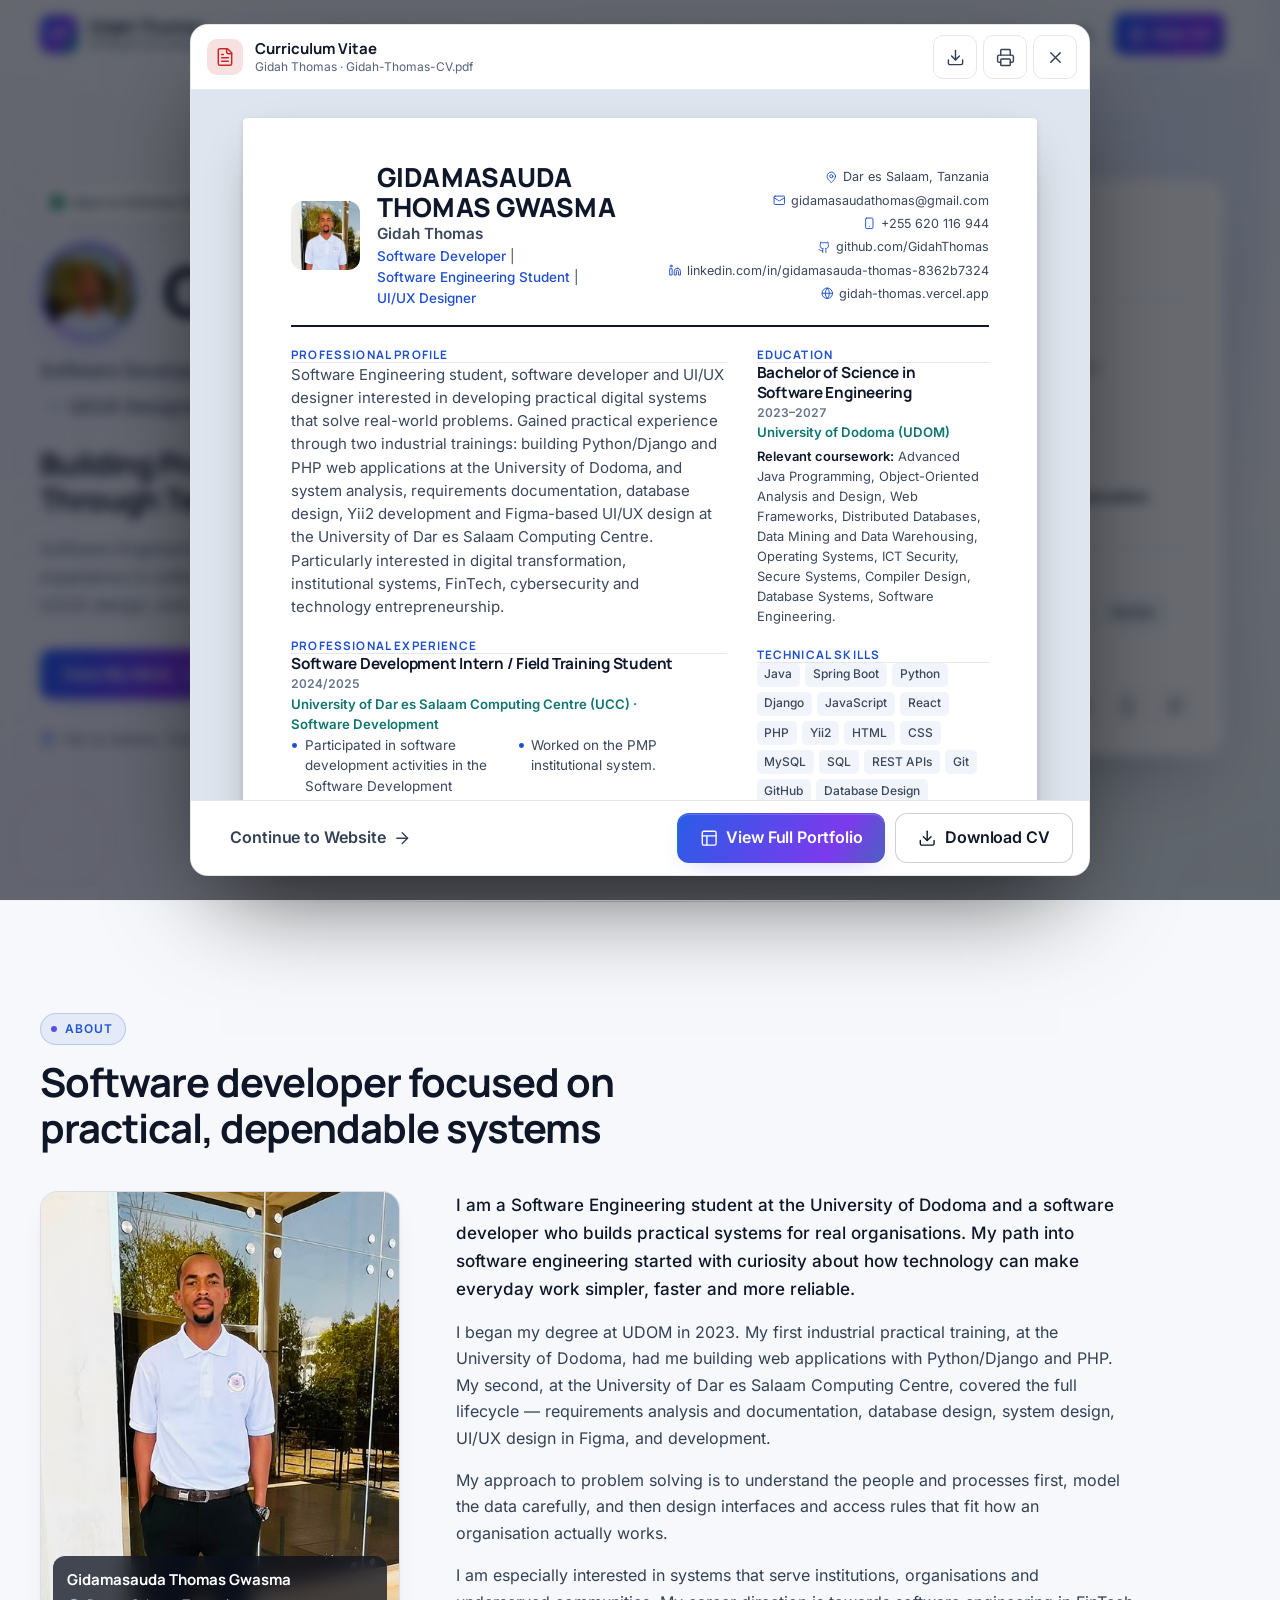
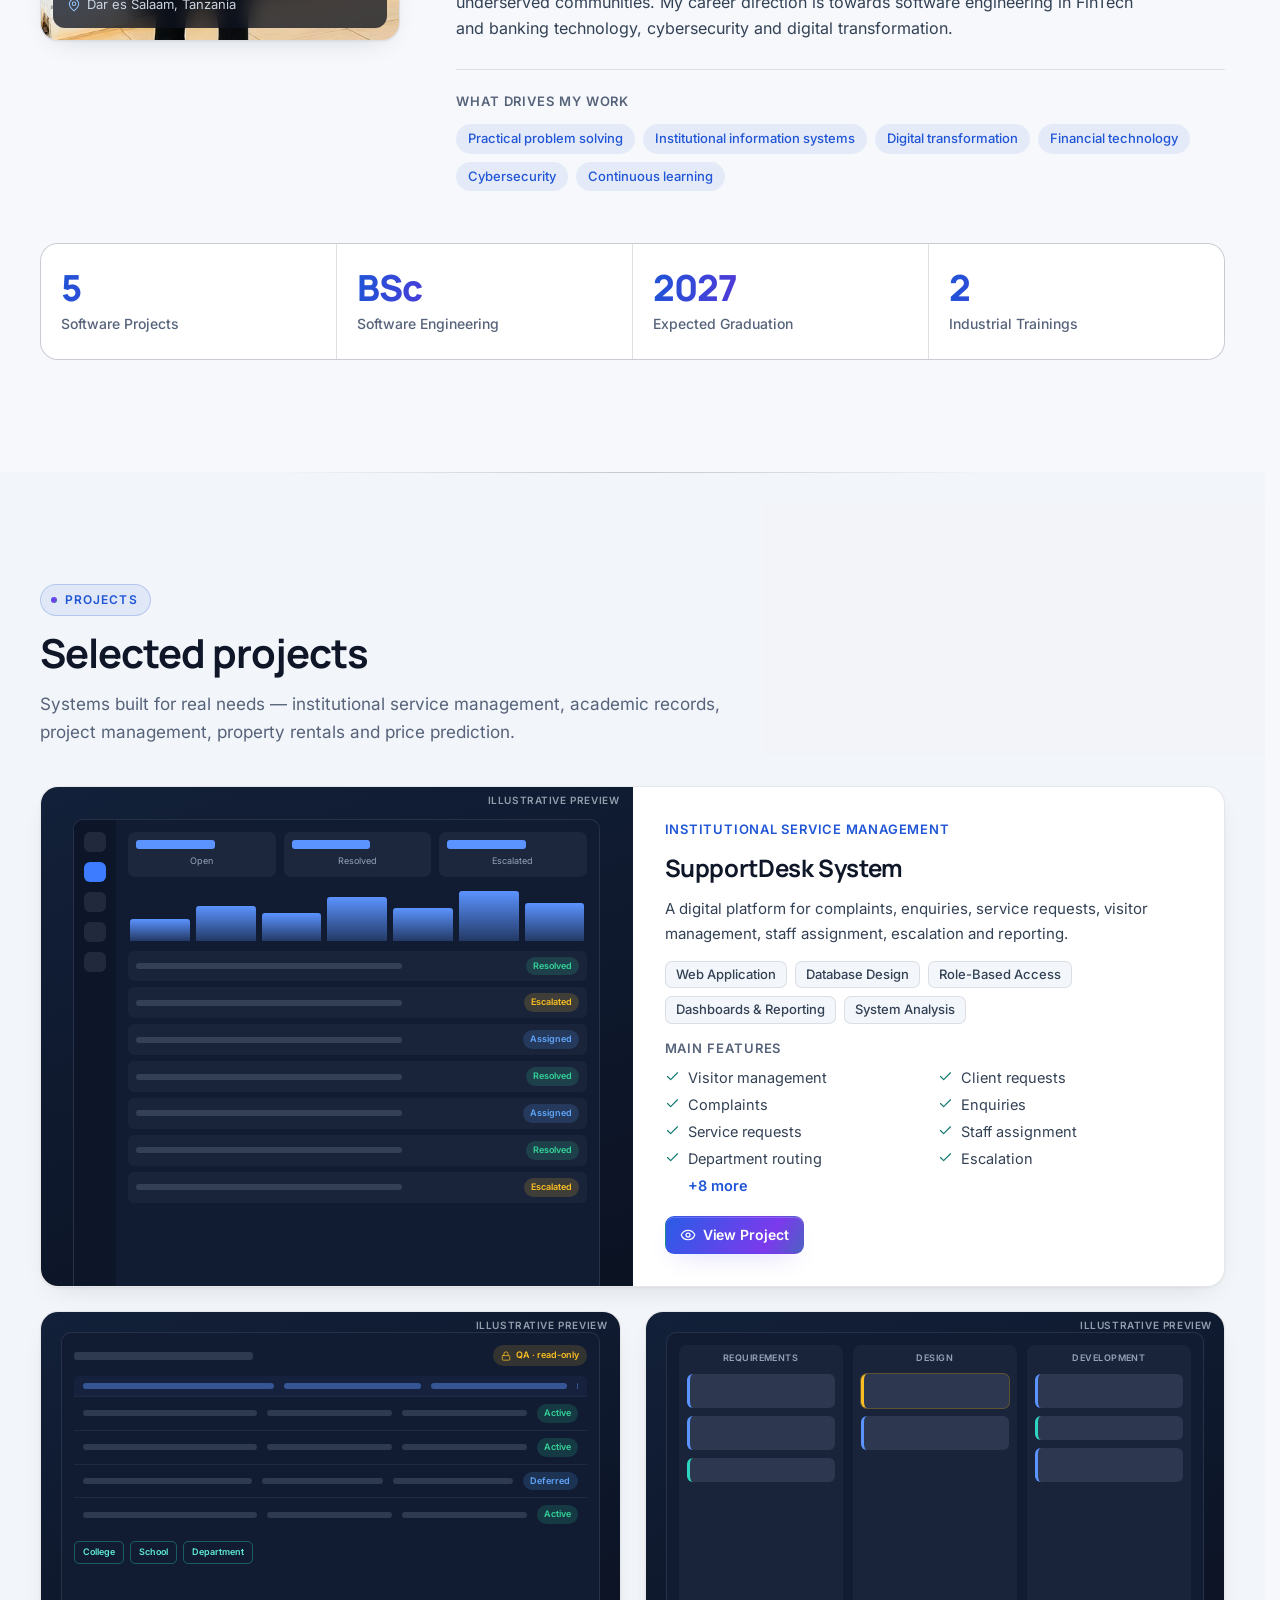
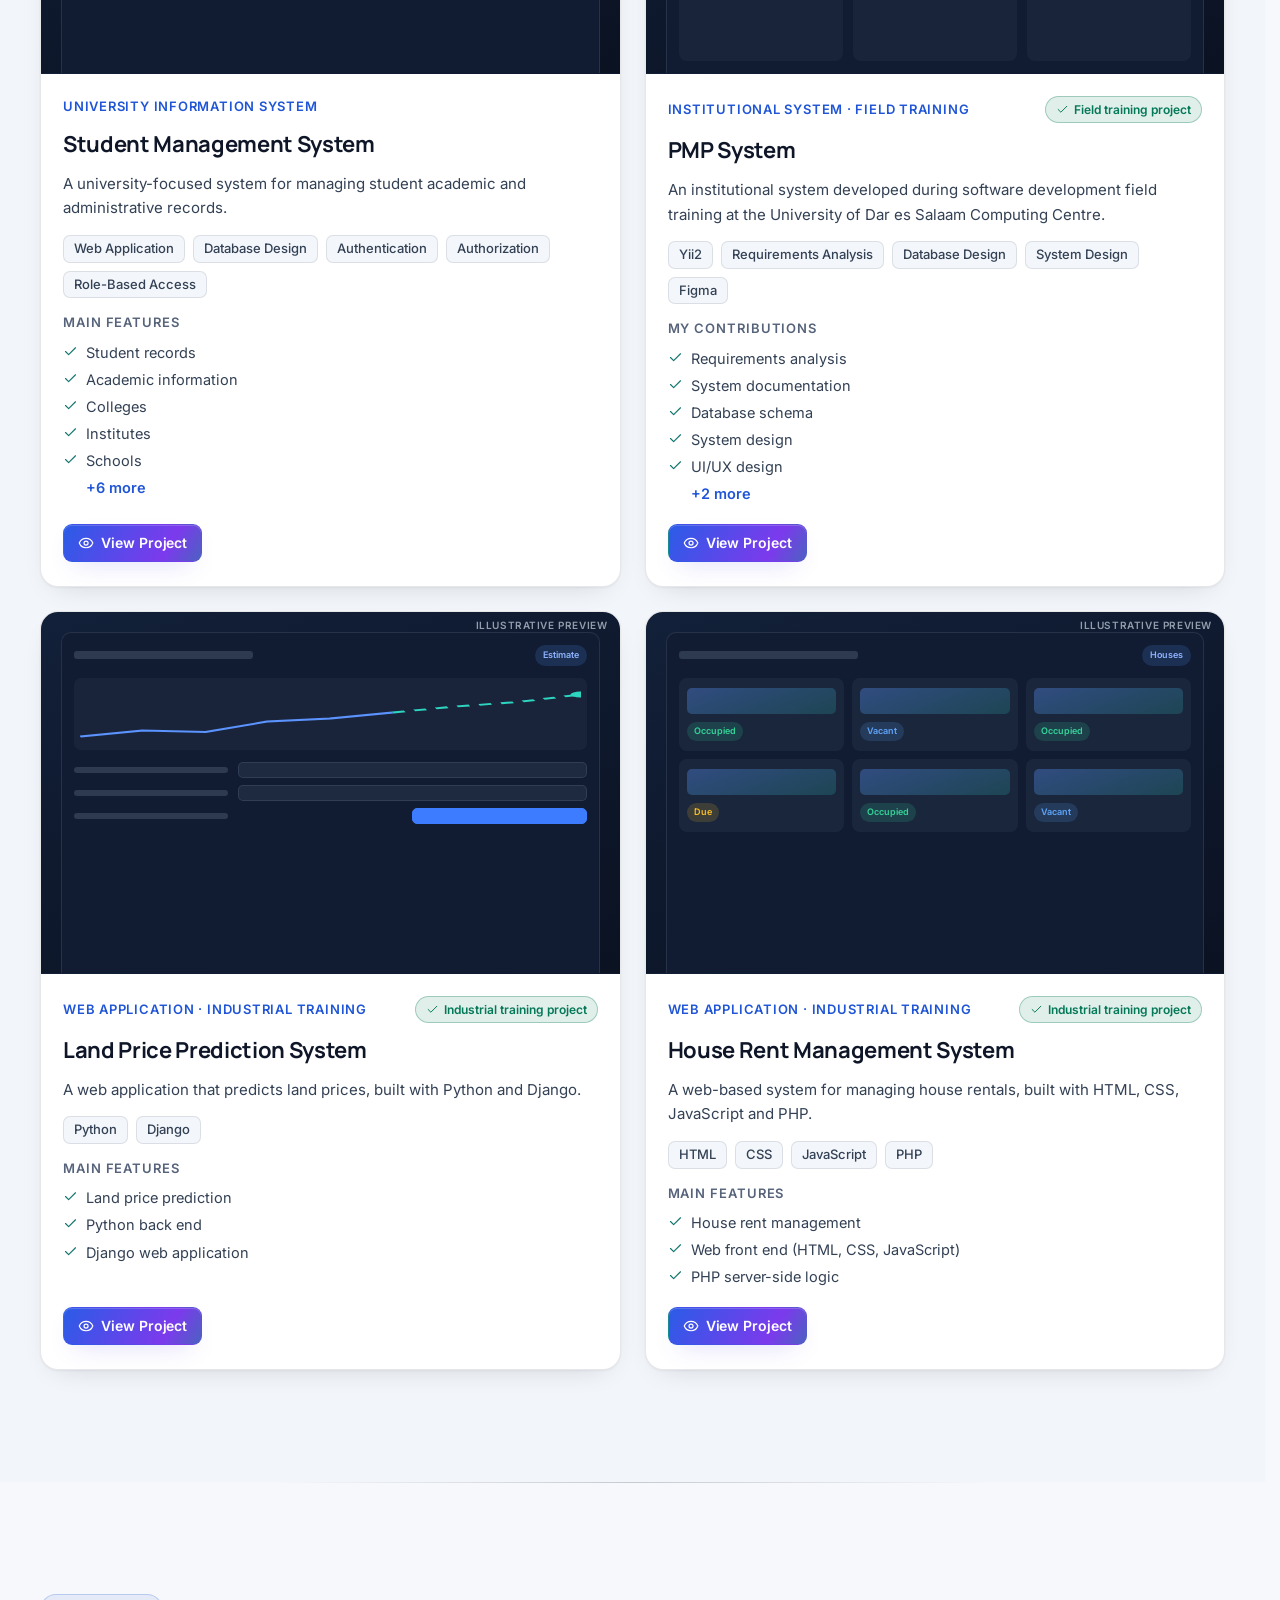
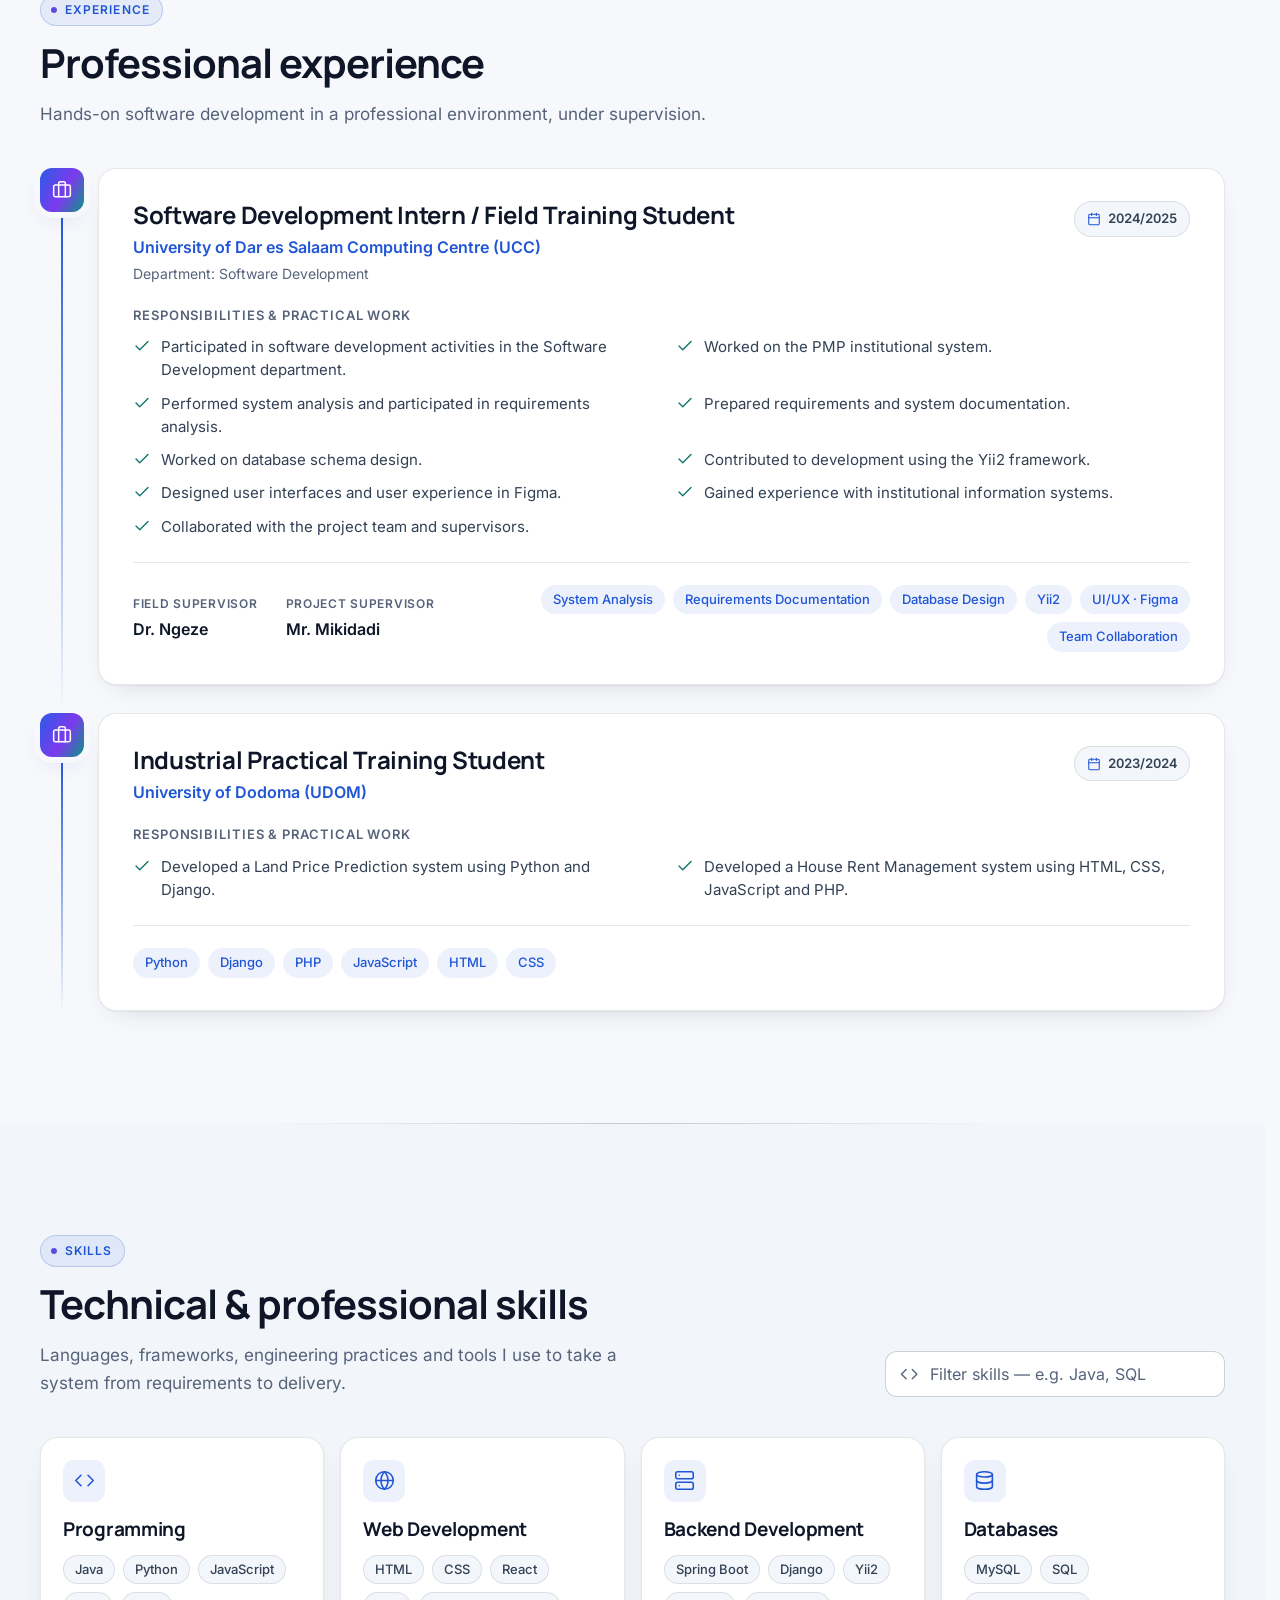
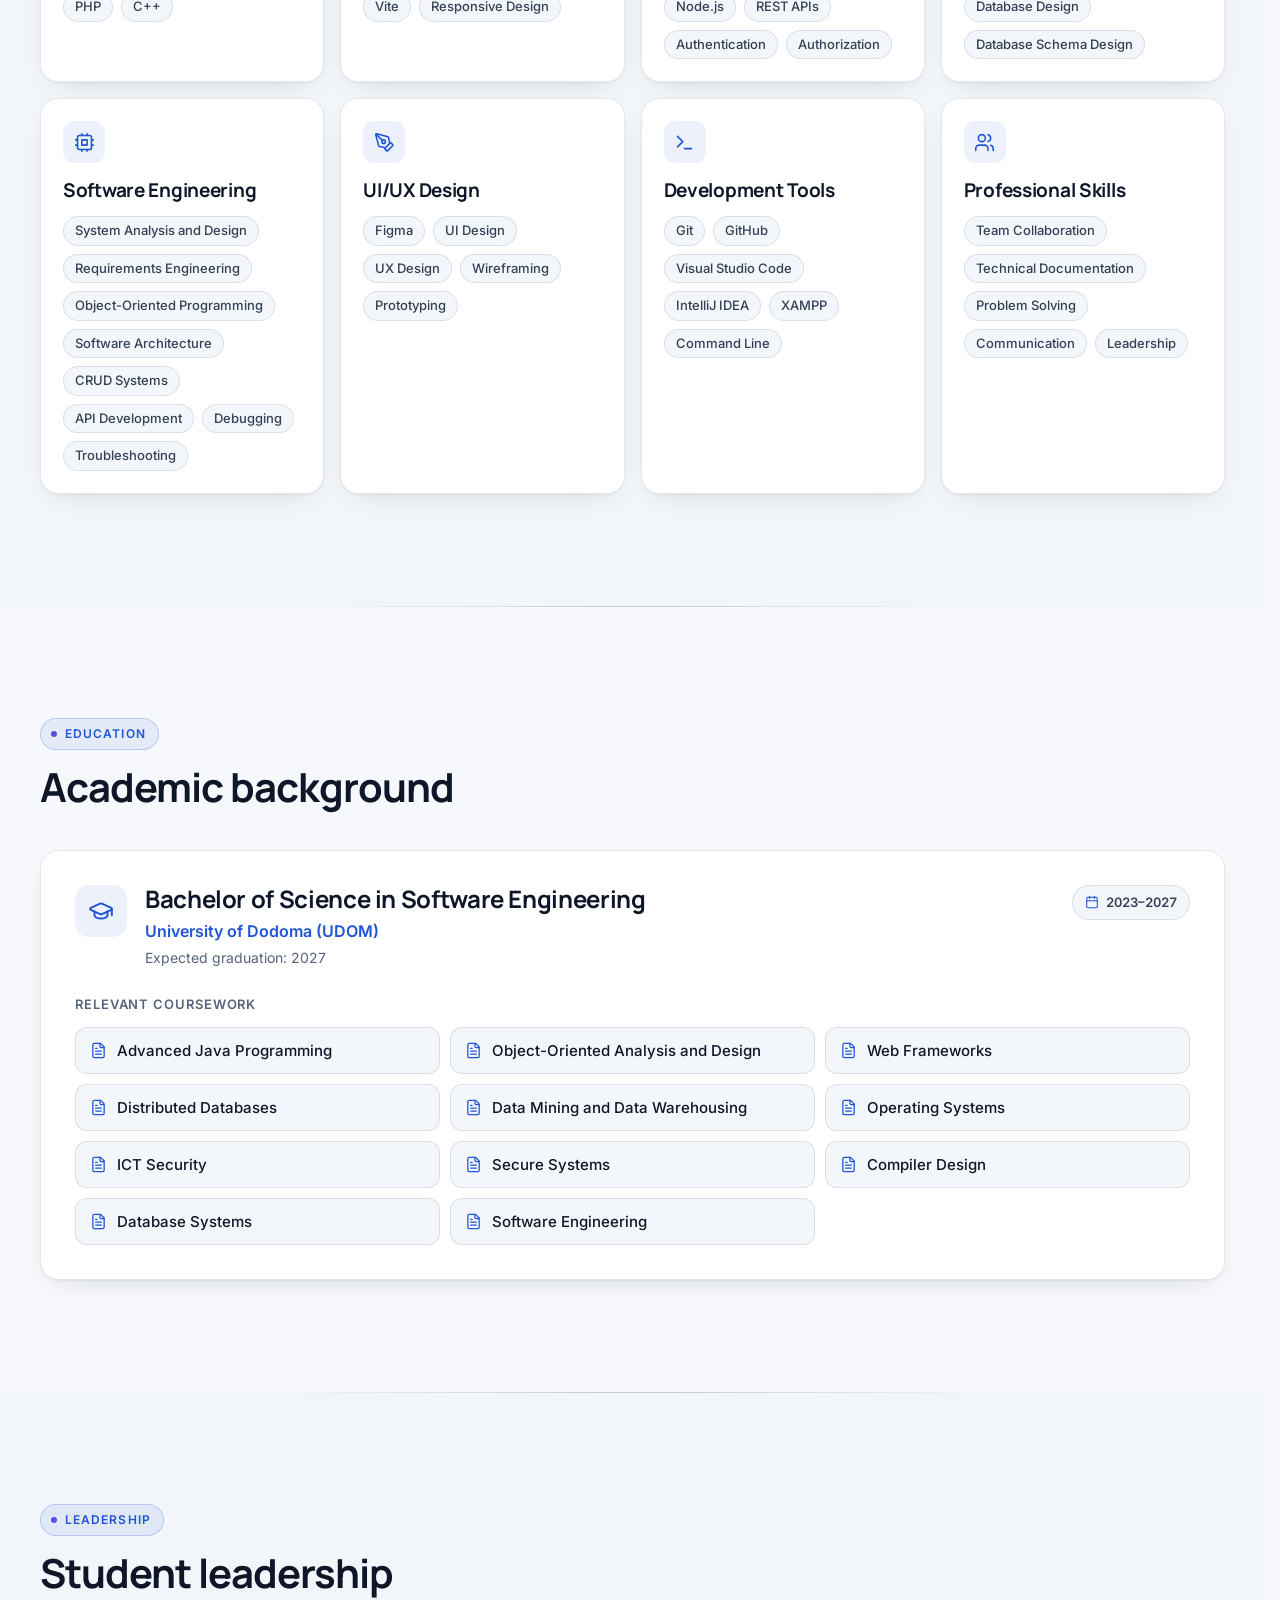
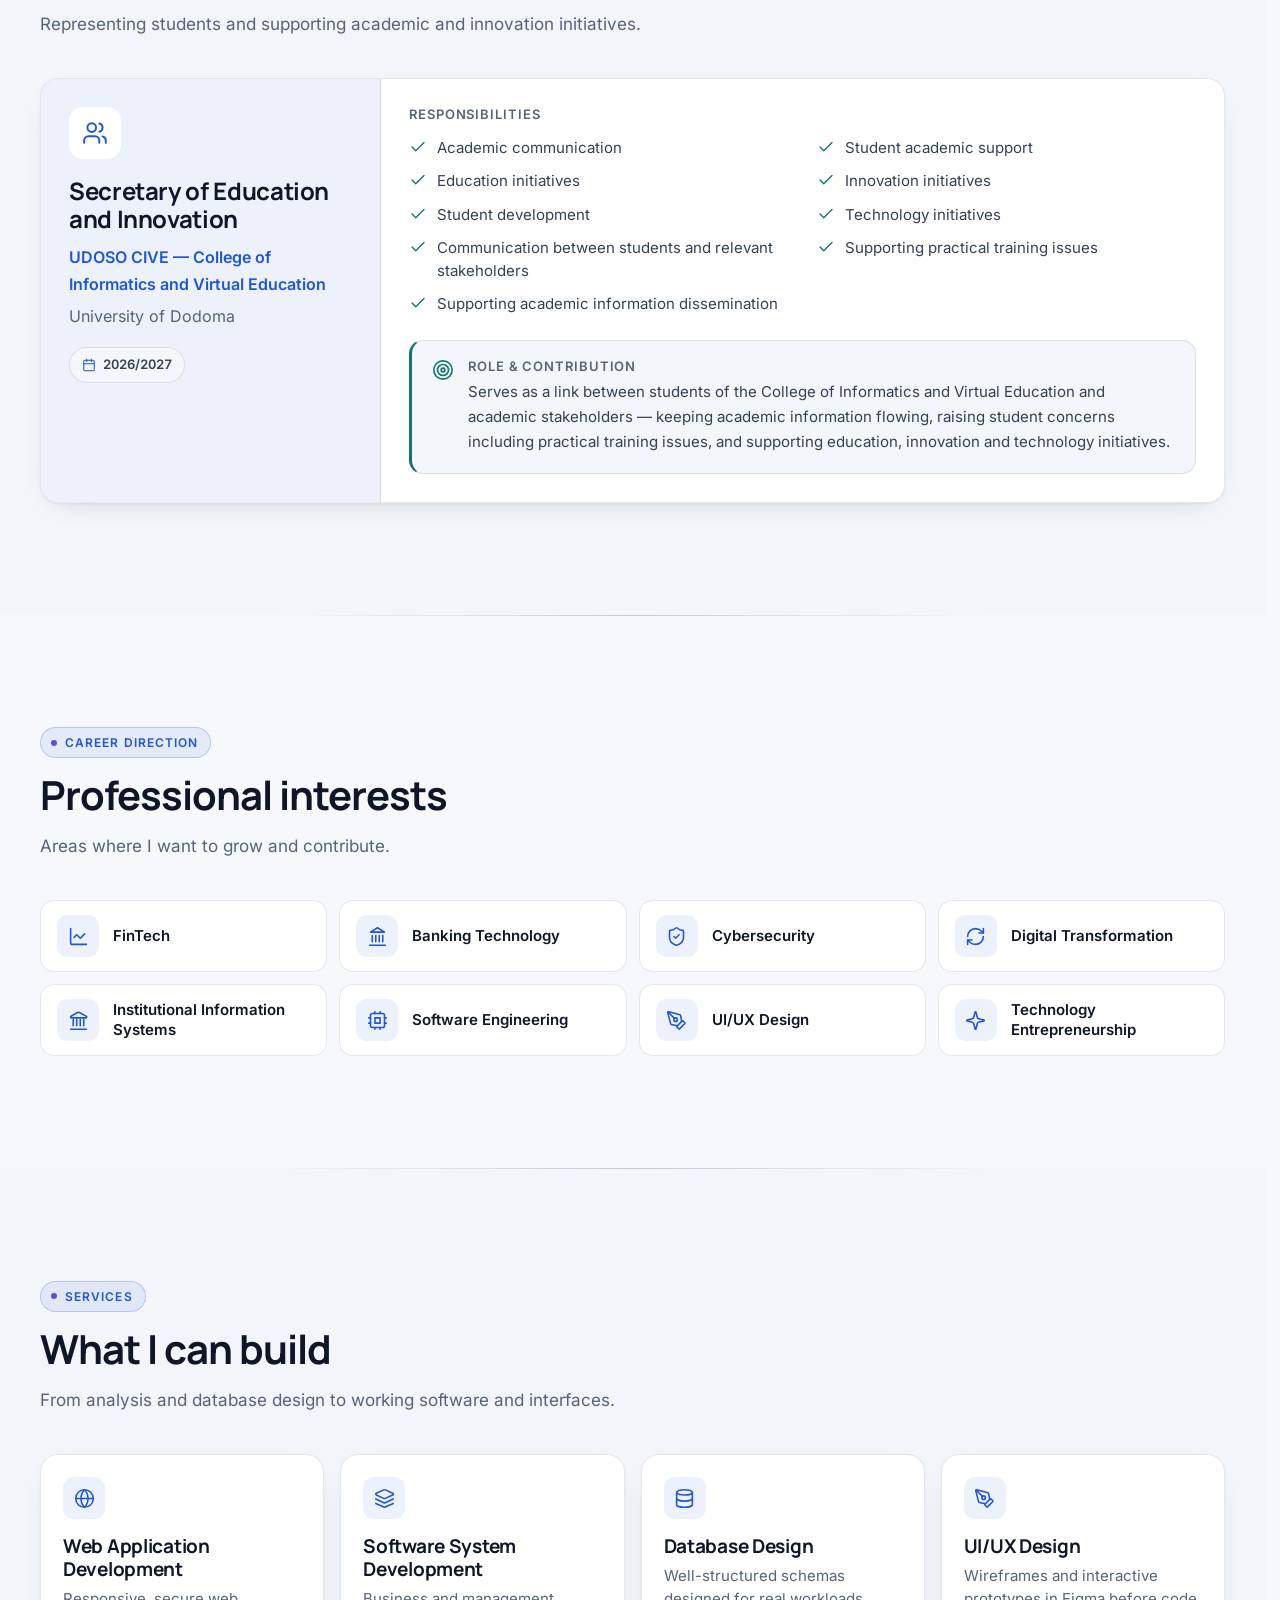
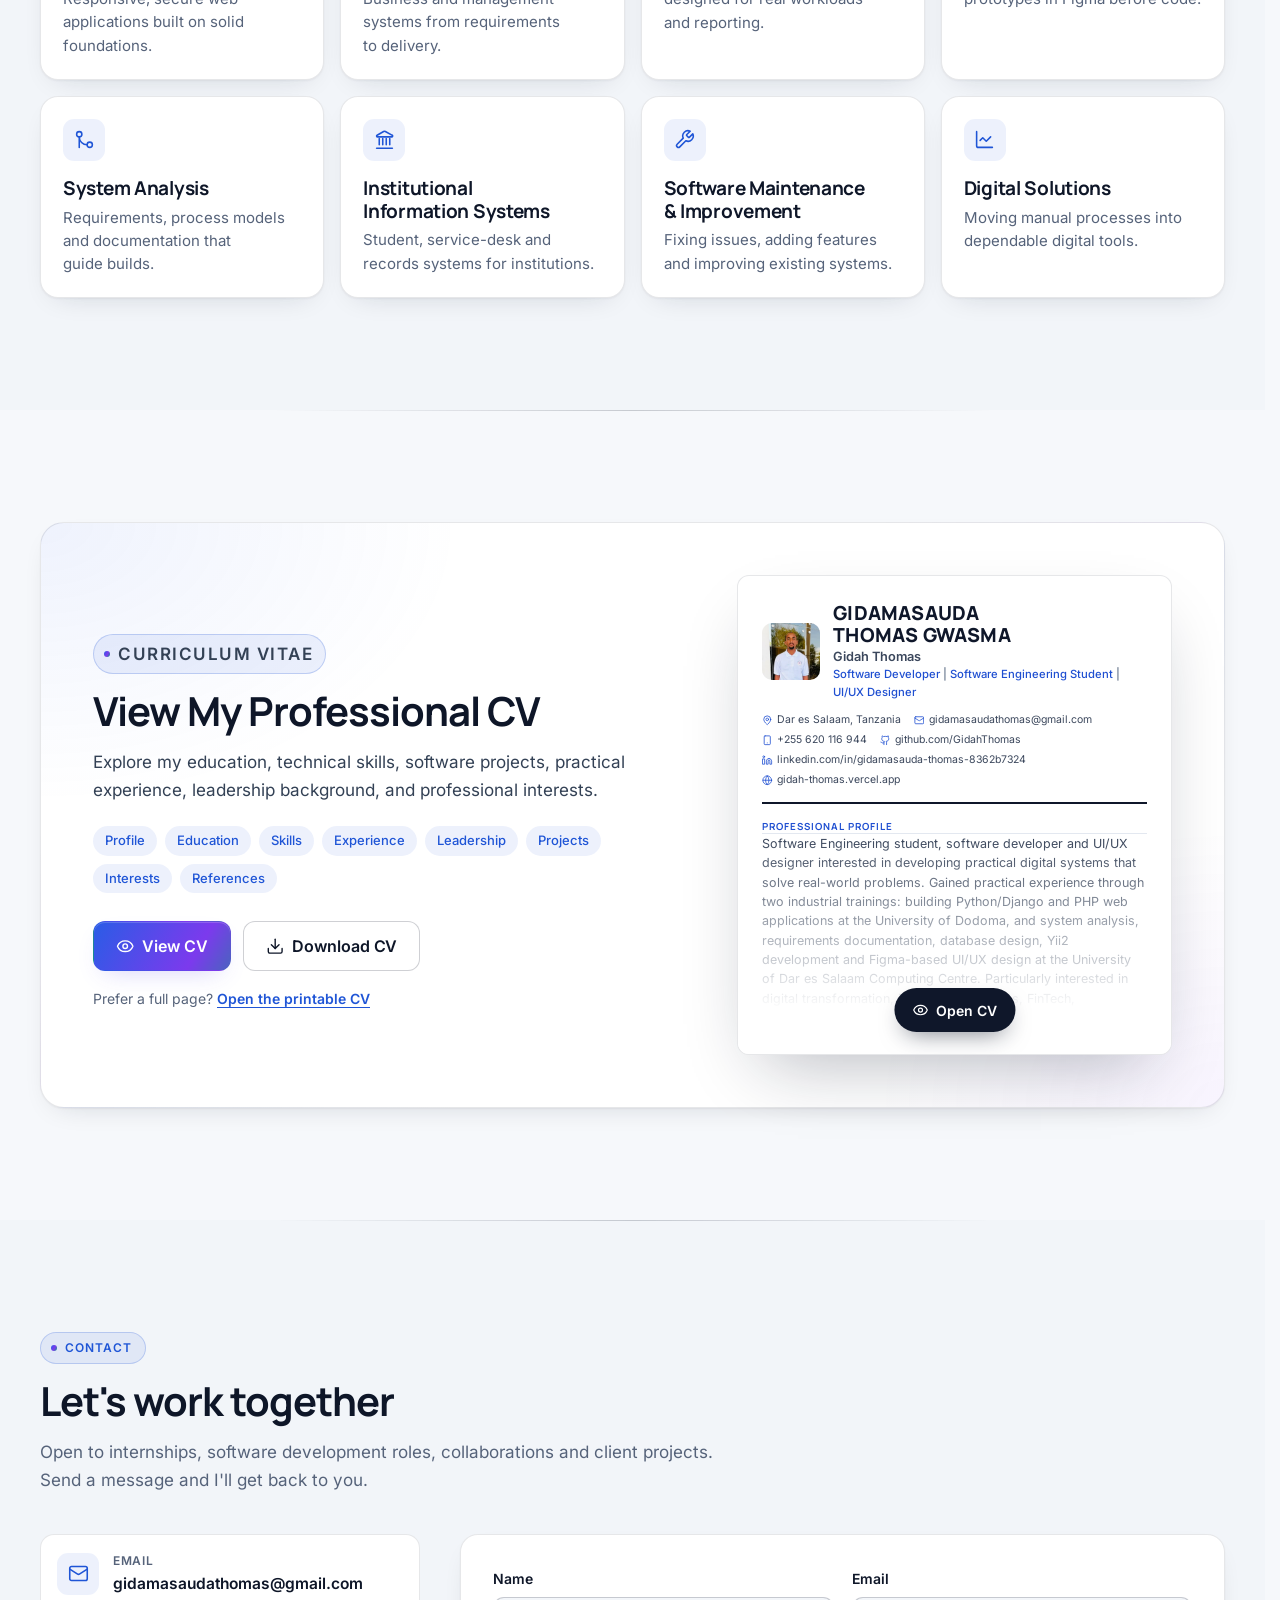
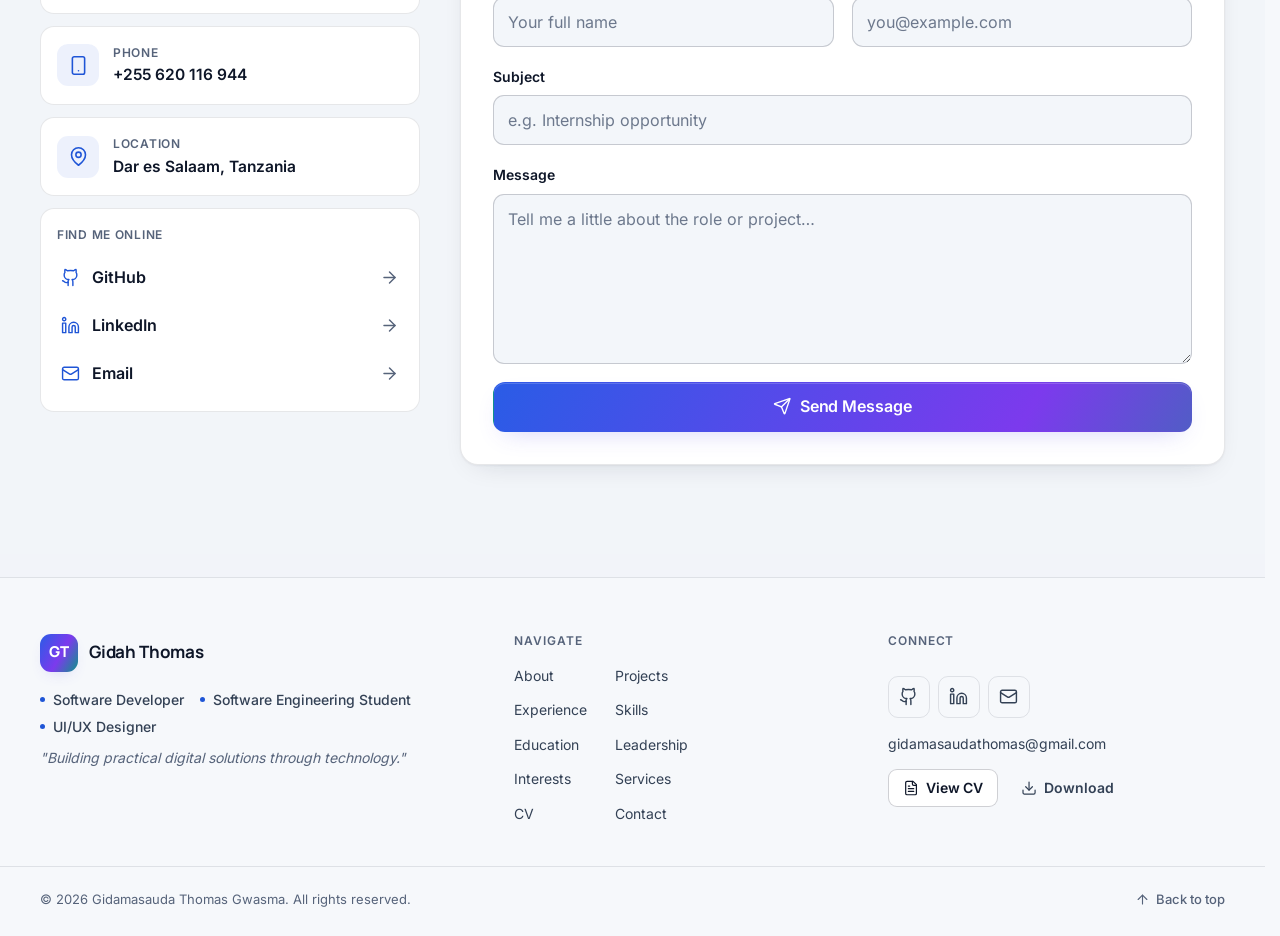
==== commit 73707995: "Redesign as a single scrolling page, host on Vercel, fix cross-device issues - Replace the one-secti" ====
--- a/index.html
+++ b/index.html
@@ -11,7 +11,7 @@
         content="Gidah Thomas, Gidamasauda Thomas Gwasma, software developer, software engineering, University of Dodoma, UI/UX designer, Java, Spring Boot, Yii2, React, MySQL, Tanzania, Dar es Salaam, portfolio, CV">
     <meta name="author" content="Gidamasauda Thomas Gwasma">
     <meta name="robots" content="index, follow">
-    <link rel="canonical" href="https://gidahthomas.github.io/portfolio/">
+    <link rel="canonical" href="https://gidah-thomas.vercel.app/">
     <meta name="theme-color" content="#0a0f1c" media="(prefers-color-scheme: dark)">
     <meta name="theme-color" content="#f6f8fb" media="(prefers-color-scheme: light)">
 
@@ -21,8 +21,8 @@
     <meta property="og:title" content="Gidah Thomas | Software Developer &amp; UI/UX Designer">
     <meta property="og:description"
         content="Professional portfolio and CV of Gidah Thomas — Software Developer, Software Engineering Student (University of Dodoma) and UI/UX Designer from Tanzania.">
-    <meta property="og:url" content="https://gidahthomas.github.io/portfolio/">
-    <meta property="og:image" content="https://gidahthomas.github.io/portfolio/images/gidah-headshot.jpg">
+    <meta property="og:url" content="https://gidah-thomas.vercel.app/">
+    <meta property="og:image" content="https://gidah-thomas.vercel.app/images/gidah-headshot.jpg">
     <meta property="og:image:width" content="320">
     <meta property="og:image:height" content="320">
     <meta property="og:image:alt" content="Gidah Thomas">
@@ -33,7 +33,7 @@
     <meta name="twitter:title" content="Gidah Thomas | Software Developer &amp; UI/UX Designer">
     <meta name="twitter:description"
         content="Professional portfolio and CV of Gidah Thomas — Software Developer, Software Engineering Student and UI/UX Designer from Tanzania.">
-    <meta name="twitter:image" content="https://gidahthomas.github.io/portfolio/images/gidah-headshot.jpg">
+    <meta name="twitter:image" content="https://gidah-thomas.vercel.app/images/gidah-headshot.jpg">
 
     <link rel="icon" type="image/svg+xml" href="favicon.svg">
     <link rel="apple-touch-icon" href="images/gidah-headshot.jpg">
@@ -46,11 +46,11 @@
       "alternateName": "Gidah Thomas",
       "jobTitle": "Software Developer",
       "email": "mailto:gidamasaudathomas@gmail.com",
-      "url": "https://gidahthomas.github.io/portfolio/",
-      "image": "https://gidahthomas.github.io/portfolio/images/gidah-headshot.jpg",
+      "url": "https://gidah-thomas.vercel.app/",
+      "image": "https://gidah-thomas.vercel.app/images/gidah-headshot.jpg",
       "address": { "@type": "PostalAddress", "addressLocality": "Dar es Salaam", "addressCountry": "TZ" },
       "alumniOf": { "@type": "CollegeOrUniversity", "name": "University of Dodoma" },
-      "sameAs": ["https://github.com/GidahThomas"],
+      "sameAs": ["https://github.com/GidahThomas", "https://www.linkedin.com/in/gidamasauda-thomas-8362b7324/"],
       "knowsAbout": ["Software Engineering", "Java", "Spring Boot", "Yii2", "React", "MySQL", "UI/UX Design", "System Analysis"]
     }
     </script>
@@ -83,6 +83,7 @@
 
     <!-- ============ HEADER ============ -->
     <header class="site-header" id="site-header">
+        <span class="scroll-progress" id="scroll-progress" aria-hidden="true"></span>
         <div class="container header-inner">
             <a class="brand" href="#home" aria-label="Gidah Thomas — home">
                 <span class="brand-mark" aria-hidden="true">GT</span>
@@ -123,15 +124,13 @@
         </div>
     </header>
 
-    <!-- Scroll area between the header and the pager: with JavaScript each page fits the window
-         and only this area scrolls when a page is taller than the space available -->
-    <div class="page-scroll" id="page-scroll">
     <main id="main">
         <!-- ============ HERO ============ -->
         <section class="hero" id="home" aria-labelledby="hero-name">
             <div class="hero-bg" aria-hidden="true">
                 <div class="grid-overlay"></div>
                 <div class="glow glow-a"></div>
+                <div class="glow glow-b"></div>
             </div>
             <div class="container hero-grid">
                 <div class="hero-copy">
@@ -392,11 +391,6 @@
             <a class="to-top" href="#home"><span data-icon="arrowUp"></span> Back to top</a>
         </div>
     </footer>
-    </div>
-
-    <!-- Page switcher, pinned to the bottom of the window (filled in by js/app.js; hidden without
-         JavaScript, when every section shows stacked) -->
-    <nav class="pager" id="pager" aria-label="Pages"></nav>
 
     <!-- ============ CV VIEWER (opening popup) ============ -->
     <div class="cv-viewer" id="cv-viewer">
--- a/css/styles.css
+++ b/css/styles.css
@@ -52,6 +52,14 @@
   --header-bg: rgba(10, 15, 28, .78);
   --code-bg: #0c1322;
   --viewer-bg: #0b1120;
+  /* Brand gradient (blue → violet → teal) used on primary buttons, highlights and accents */
+  --grad: linear-gradient(120deg, #3a68ee 0%, #7c3aed 55%, #0f857a 100%); /* dark enough for white text */
+  --grad-text: linear-gradient(100deg, #7aa5ff 0%, #b49bff 50%, #4fe0cc 100%);
+  --glow: rgba(99, 102, 241, .35);
+  --card-hover-ring: 0 0 0 1px rgba(122, 165, 255, .35), 0 24px 60px -28px rgba(99, 102, 241, .55);
+  --ambient-a: rgba(79, 125, 255, .14);
+  --ambient-b: rgba(139, 92, 246, .10);
+  --ambient-c: rgba(20, 184, 166, .08);
   color-scheme: dark;
 }
 
@@ -79,6 +87,13 @@
   --header-bg: rgba(246, 248, 251, .85);
   --code-bg: #0f172a;
   --viewer-bg: #dfe5ee;
+  --grad: linear-gradient(120deg, #2a5ce6 0%, #7c3aed 55%, #0d9488 100%);
+  --grad-text: linear-gradient(100deg, #1f55d6 0%, #6d28d9 55%, #0f766e 100%);
+  --glow: rgba(79, 70, 229, .28);
+  --card-hover-ring: 0 0 0 1px rgba(31, 85, 214, .25), 0 22px 50px -26px rgba(79, 70, 229, .35);
+  --ambient-a: rgba(42, 92, 230, .08);
+  --ambient-b: rgba(124, 58, 237, .06);
+  --ambient-c: rgba(13, 148, 136, .05);
   color-scheme: light;
 }
 
@@ -164,6 +179,15 @@
   overflow-wrap: break-word;
 }
 
+/* Soft ambient colour behind the whole page (fixed, so it stays put while sections scroll over it) */
+body::before {
+  content: ''; position: fixed; inset: 0; z-index: -1; pointer-events: none;
+  background:
+    radial-gradient(900px 600px at 85% -10%, var(--ambient-a), transparent 70%),
+    radial-gradient(700px 520px at -10% 40%, var(--ambient-b), transparent 70%),
+    radial-gradient(800px 600px at 100% 100%, var(--ambient-c), transparent 70%);
+}
+
 body.menu-open,
 body.modal-open,
 html.cv-intro body { overflow: hidden; }
@@ -219,8 +243,14 @@
 .btn-sm { --h: 38px; padding: 0 14px; font-size: var(--fs-sm); border-radius: 9px; }
 .btn-lg { --h: 50px; padding: 0 22px; font-size: 1rem; border-radius: 12px; }
 .btn-block { width: 100%; }
-.btn-primary { background: var(--btn-bg); color: var(--on-accent); box-shadow: 0 8px 20px -12px var(--btn-bg); }
-.btn-primary:hover { background: var(--btn-bg-hover); }
+.btn-primary {
+  background: var(--grad); background-size: 140% 100%; background-position: 0% 50%;
+  color: var(--on-accent); border-color: transparent;
+  box-shadow: 0 10px 26px -12px var(--glow), inset 0 1px 0 rgba(255, 255, 255, .18);
+  transition: background-position .4s var(--ease), box-shadow .25s, transform .2s var(--ease);
+}
+.btn-primary:hover { background-position: 100% 50%; box-shadow: 0 14px 34px -12px var(--glow), inset 0 1px 0 rgba(255, 255, 255, .22); transform: translateY(-1px); }
+.btn-primary:active { transform: translateY(1px); }
 .btn-outline { background: var(--surface); border-color: var(--border-strong); color: var(--text); }
 .btn-outline:hover { border-color: var(--accent); color: var(--accent); }
 .btn-ghost { background: transparent; color: var(--text-2); }
@@ -257,13 +287,17 @@
   border-bottom: 1px solid transparent;
   transition: border-color .3s, background-color .3s;
 }
-.site-header.scrolled { border-bottom-color: var(--border); }
+.site-header.scrolled { border-bottom-color: var(--border); box-shadow: 0 10px 30px -22px rgba(0, 0, 0, .5); }
+.scroll-progress {
+  position: absolute; left: 0; right: 0; bottom: -1px; height: 2px; z-index: 1;
+  background: var(--grad); transform: scaleX(0); transform-origin: 0 50%; pointer-events: none;
+}
 .header-inner { height: var(--header-h); display: flex; align-items: center; gap: 16px; }
 
 .brand { display: inline-flex; align-items: center; gap: 11px; flex: none; min-width: 0; }
 .brand-mark {
   display: grid; place-items: center; width: 38px; height: 38px; border-radius: 11px; flex: none;
-  background: var(--btn-bg); color: #fff;
+  background: var(--grad); color: #fff; box-shadow: 0 6px 16px -8px var(--glow);
   font-family: var(--font-display); font-weight: 800; font-size: .9375rem; letter-spacing: .01em;
 }
 .brand-text { display: flex; flex-direction: column; line-height: 1.2; min-width: 0; }
@@ -279,7 +313,7 @@
 .primary-nav a:hover, .primary-nav a.active { color: var(--text); }
 .primary-nav a::after {
   content: ''; position: absolute; left: 10px; right: 10px; bottom: 2px; height: 2px; border-radius: 2px;
-  background: var(--accent); transform: scaleX(0); transition: transform .25s var(--ease);
+  background: var(--grad); transform: scaleX(0); transition: transform .25s var(--ease);
 }
 .primary-nav a.active::after { transform: scaleX(1); }
 
@@ -326,154 +360,27 @@
 .social-row { display: flex; gap: 8px; flex-wrap: wrap; }
 
 /* ---------- Sections ---------- */
-.section { padding: 72px 0; position: relative; --section-bg: var(--bg); background: var(--section-bg); }
-/* Alternate section backgrounds automatically, whatever the section order */
-main > .section:nth-of-type(odd) { --section-bg: var(--bg-alt); }
-@media (min-width: 900px) { .section { padding: 104px 0; } }
-
-/* ---------- Pages (one section at a time; html.paged is set by js/app.js) ----------
-   Each page fits the window: header on top, pager pinned at the bottom, and the current
-   section filling the space between. Short pages are centred; taller ones scroll inside
-   .page-scroll only. The footer follows every page: at the bottom of the window when
-   the page is short, or at the end of the scroll when it is long. */
-@media screen {
-  html.paged { scrollbar-gutter: auto; }
-  html.paged body {
-    display: flex; flex-direction: column;
-    height: 100vh; height: 100dvh; overflow: hidden;
-  }
-  html.paged .site-header,
-  html.paged .pager { flex: none; }
-  html.paged .page-scroll {
-    flex: 1 1 auto; min-height: 0;
-    display: flex; flex-direction: column;
-    overflow-x: hidden; overflow-y: auto; overscroll-behavior: contain;
-    scrollbar-gutter: stable;
-    scroll-padding-top: 12px;
-  }
-  html.paged main { flex: 1 0 auto; display: flex; flex-direction: column; }
-  html.paged main > section:not(.is-current) { display: none; }
-  html.paged main > section.is-current {
-    flex: 1 0 auto;
-    display: flex; flex-direction: column; justify-content: center;
-  }
-  html.paged .section { padding: clamp(20px, 4vh, 56px) 0; }
-  html.paged .hero { min-height: 0; padding: clamp(20px, 4vh, 44px) 0; }
-  html.paged .site-footer { padding-top: 40px; }
-
-  html.paged .site-header,
-  html.paged .pager { padding-right: var(--sbw, 0px); }
-  html.paged .page-scroll.has-more {
-    -webkit-mask-image: linear-gradient(to bottom, #000 calc(100% - 40px), transparent);
-    mask-image: linear-gradient(to bottom, #000 calc(100% - 40px), transparent);
-  }
-
-  body.menu-open .page-scroll,
-  body.modal-open .page-scroll,
-  html.cv-intro .page-scroll { overflow: hidden; }
-}
-html.paged main > section.enter-next { animation: pageInNext .45s var(--ease) both; }
-html.paged main > section.enter-prev { animation: pageInPrev .45s var(--ease) both; }
-@keyframes pageInNext { from { opacity: 0; transform: translateX(56px); } }
-@keyframes pageInPrev { from { opacity: 0; transform: translateX(-56px); } }
-
-.pager { display: none; }
-html.paged .pager { display: block; border-top: 1px solid var(--border); background: var(--bg); }
-.pager-inner {
-  display: grid; grid-template-columns: 1fr auto 1fr; align-items: center; gap: 12px;
-  padding-top: 8px; padding-bottom: calc(8px + env(safe-area-inset-bottom));
-}
-.pager-link {
-  display: inline-flex; align-items: center; gap: 10px; min-height: 44px; min-width: 0;
-  padding: 4px 14px; border-radius: 12px; border: 1px solid transparent;
-  transition: border-color .2s, background-color .2s, color .2s;
-}
-a.pager-link { border-color: var(--border); background: var(--surface); }
-a.pager-link:hover { border-color: var(--accent); color: var(--accent); }
-.pager-prev { justify-self: start; }
-.pager-next { justify-self: end; text-align: right; }
-.pager-link .icon { width: 18px; height: 18px; flex: none; color: var(--accent); }
-.pager-text { display: grid; line-height: 1.2; min-width: 0; }
-.pager-text small { font-size: .6875rem; color: var(--muted); text-transform: uppercase; letter-spacing: .08em; font-weight: 600; }
-.pager-text strong { font-family: var(--font-display); font-size: .9375rem; font-weight: 700; white-space: nowrap; overflow: hidden; text-overflow: ellipsis; }
-.pager-mid { display: flex; align-items: center; gap: 12px; }
-.pager-dots { display: flex; gap: 2px; }
-.pager-dots a { display: grid; place-items: center; width: 18px; height: 24px; }
-.pager-dots a::before {
-  content: ''; width: 7px; height: 7px; border-radius: 99px; background: var(--border-strong);
-  transition: width .25s var(--ease), background-color .2s;
-}
-.pager-dots a:hover::before { background: var(--accent); }
-.pager-dots a[aria-current="page"] { width: 30px; }
-.pager-dots a[aria-current="page"]::before { width: 22px; background: var(--accent); }
-.pager-count { font-size: var(--fs-xs); color: var(--muted); font-variant-numeric: tabular-nums; }
-/* Phones: one compact row — ← Previous · 3 / 11 · Next → */
-@media (max-width: 719px) {
-  .pager-inner { gap: 8px; }
-  .pager-dots { display: none; }
-  .pager-link { padding: 4px 10px; gap: 8px; }
-  .pager-text small { display: none; }
-}
-
-/* Tighter spacing in the page view so pages fit the window (scales with the window height) */
-@media screen {
-  html.paged .section-head { max-width: 880px; margin-bottom: clamp(18px, 3.2vh, 36px); }
-  html.paged .eyebrow { margin-bottom: 8px; }
-  html.paged .section-head h2,
-  html.paged .cv-copy h2 { font-size: clamp(1.5rem, 1.1rem + 1.4vw, 2.125rem); }
-  html.paged .section-lead { margin-top: 8px; }
-}
-@media screen and (min-width: 900px) {
-  html.paged .hero-id { margin-top: clamp(10px, 2vh, 22px); }
-  html.paged .hero-avatar { width: clamp(64px, 11vh, 112px); }
-  html.paged .hero-name { font-size: min(var(--fs-hero), 8.5vh); }
-  html.paged .hero-roles { margin-top: clamp(8px, 1.6vh, 16px); }
-  html.paged .hero-headline { margin-top: clamp(12px, 2.2vh, 24px); }
-  html.paged .hero-summary { margin-top: clamp(8px, 1.6vh, 16px); }
-  html.paged .hero-actions { margin-top: clamp(16px, 3vh, 30px); }
-  html.paged .hero-meta { margin-top: clamp(14px, 2.6vh, 28px); }
-
-  html.paged .about-grid { gap: 44px; }
-  html.paged .about-photo { aspect-ratio: auto; height: min(56vh, 480px); }
-  html.paged .about-text { gap: 10px; }
-  html.paged .about-focus { margin-top: 18px; padding-top: 16px; }
-  html.paged .stats { margin-top: clamp(18px, 3.5vh, 44px); }
-  html.paged .stats li { padding: clamp(12px, 2vh, 24px) 20px; }
-
-  html.paged .timeline { gap: 16px; }
-  html.paged .timeline-card,
-  html.paged .edu-card { padding: 20px 24px; }
-
-  html.paged .cv-banner { padding: clamp(24px, 4.5vh, 52px) 48px; }
-  html.paged .cv-preview { height: min(480px, 52vh); }
-
-  html.paged .hero-card { padding: clamp(18px, 3vh, 28px) 26px; }
-  html.paged .hc-top { padding-bottom: clamp(12px, 2vh, 20px); }
-  html.paged .hc-facts { gap: clamp(10px, 1.6vh, 16px); padding: clamp(12px, 2vh, 20px) 0; }
-  html.paged .hc-stack { padding-top: clamp(12px, 1.8vh, 18px); }
-  html.paged .hc-actions { margin-top: clamp(12px, 2vh, 20px); }
-
-  html.paged .lead-side,
-  html.paged .lead-main { padding: 22px 26px; }
-  html.paged .impact { margin-top: 16px; padding: 14px 18px; }
-  html.paged .service-card { padding: 18px 20px; }
-  html.paged .service-card h3 { margin-top: 10px; }
-  html.paged .service-card .card-icon { width: 36px; height: 36px; border-radius: 10px; }
-  html.paged .service-card .card-icon .icon { width: 19px; height: 19px; }
-  html.paged .service-card p { line-height: 1.5; }
-  html.paged .services-grid { gap: 12px; }
-}
-/* Rows with a control beside the heading (e.g. the skill filter) keep the full width */
-@media screen { html.paged .section-head-row { max-width: none; } }
+.section { padding: 72px 0; position: relative; --section-bg: var(--bg); background: transparent; }
+/* Alternate sections get a faint tint (translucent, so the ambient page colour still shows through) */
+main > .section:nth-of-type(odd) { --section-bg: var(--bg-alt); background: color-mix(in srgb, var(--bg-alt) 55%, transparent); }
+/* A thin gradient rule fades in at the top of each section */
+.section::before {
+  content: ''; position: absolute; top: 0; left: 50%; width: min(720px, 80%); height: 1px; transform: translateX(-50%);
+  background: linear-gradient(90deg, transparent, var(--border-strong), transparent);
+}
+@media (min-width: 900px) { .section { padding: 112px 0; } }
+
 
 .section-head { max-width: 720px; margin-bottom: 40px; }
 .section-head-row { max-width: none; display: flex; flex-wrap: wrap; align-items: flex-end; justify-content: space-between; gap: 20px; }
 .section-head-row > div { max-width: 640px; }
 .eyebrow {
-  display: inline-flex; align-items: center; gap: 10px; margin-bottom: 12px;
-  font-size: var(--fs-xs); font-weight: 600; letter-spacing: .09em; text-transform: uppercase; color: var(--accent);
-}
-.eyebrow::before { content: ''; width: 20px; height: 2px; border-radius: 2px; background: currentColor; }
+  display: inline-flex; align-items: center; gap: 8px; margin-bottom: 14px;
+  padding: 5px 12px 5px 10px; border-radius: 999px;
+  background: var(--accent-soft); border: 1px solid color-mix(in srgb, var(--accent) 22%, transparent);
+  font-size: .75rem; font-weight: 600; letter-spacing: .09em; text-transform: uppercase; color: var(--accent);
+}
+.eyebrow::before { content: ''; width: 6px; height: 6px; border-radius: 50%; background: var(--grad); }
 .section-head h2 { font-size: var(--fs-2xl); letter-spacing: -.025em; line-height: 1.15; }
 .section-lead { margin-top: 14px; color: var(--muted); font-size: var(--fs-md); max-width: 62ch; }
 
@@ -518,7 +425,9 @@
   mask-image: radial-gradient(ellipse 80% 70% at 60% 40%, #000 30%, transparent 75%);
 }
 .glow { position: absolute; border-radius: 50%; filter: blur(90px); }
-.glow-a { width: 520px; height: 520px; right: -140px; top: -100px; background: radial-gradient(circle, rgba(79, 130, 255, .32), transparent 70%); }
+.glow-a { width: 520px; height: 520px; right: -140px; top: -100px; background: radial-gradient(circle, rgba(79, 130, 255, .32), transparent 70%); animation: drift 18s ease-in-out infinite alternate; }
+.glow-b { width: 440px; height: 440px; left: -160px; bottom: -160px; background: radial-gradient(circle, rgba(139, 92, 246, .26), transparent 70%); animation: drift 22s ease-in-out infinite alternate-reverse; }
+@keyframes drift { to { transform: translate3d(40px, 30px, 0) scale(1.08); } }
 :root[data-theme="light"] .glow { opacity: .45; }
 
 .hero-grid { position: relative; display: grid; gap: 48px; align-items: center; }
@@ -543,8 +452,9 @@
 .hero-avatar {
   width: clamp(68px, 3.2rem + 3.6vw, 112px); height: auto; aspect-ratio: 1; flex: none;
   border-radius: 50%; object-fit: cover; background: var(--surface-2);
-  border: 3px solid var(--bg);
-  box-shadow: 0 0 0 2px var(--accent), 0 14px 30px -12px rgba(0, 0, 0, .55);
+  border: 3px solid transparent;
+  background: linear-gradient(var(--bg), var(--bg)) padding-box, var(--grad) border-box;
+  box-shadow: 0 14px 34px -12px var(--glow);
 }
 .hero-name {
   min-width: 0;
@@ -563,11 +473,15 @@
   font-family: var(--font-display); font-weight: 700; letter-spacing: -.02em; line-height: 1.22;
   font-size: clamp(1.375rem, 1.1rem + 1.2vw, 1.875rem); color: var(--text);
 }
-.hl { color: var(--accent); }
+.hl {
+  color: var(--accent);
+  background: var(--grad-text); -webkit-background-clip: text; background-clip: text; -webkit-text-fill-color: transparent;
+}
 .hero-summary { margin-top: 16px; max-width: 58ch; color: var(--muted); font-size: var(--fs-md); }
 .hero-actions { display: flex; flex-wrap: wrap; gap: 12px; margin-top: 30px; }
 .hero-meta { display: flex; flex-wrap: wrap; gap: 10px 24px; margin-top: 28px; font-size: var(--fs-sm); color: var(--muted); }
 .hero-meta li, .hero-meta a { display: inline-flex; align-items: center; gap: 8px; min-width: 0; }
+.hero-meta a > span { min-width: 0; }
 .hero-meta a:hover { color: var(--accent); }
 .hero-meta .icon { width: 16px; height: 16px; color: var(--accent); }
 @media (max-width: 479px) {
@@ -640,7 +554,10 @@
 }
 @media (min-width: 768px) { .stats { grid-template-columns: repeat(4, 1fr); } }
 .stats li { background: var(--surface); padding: 24px 20px; display: grid; gap: 4px; }
-.stats strong { font-family: var(--font-display); font-size: clamp(1.75rem, 1.4rem + 1.2vw, 2.25rem); font-weight: 800; letter-spacing: -.03em; color: var(--accent); line-height: 1.1; }
+.stats strong {
+  font-family: var(--font-display); font-size: clamp(1.75rem, 1.4rem + 1.2vw, 2.25rem); font-weight: 800; letter-spacing: -.03em; line-height: 1.1;
+  color: var(--accent); background: var(--grad-text); -webkit-background-clip: text; background-clip: text; -webkit-text-fill-color: transparent;
+}
 .stats span { color: var(--muted); font-size: var(--fs-sm); font-weight: 500; }
 
 /* ---------- Skills ---------- */
@@ -661,9 +578,9 @@
 .skill-card, .service-card {
   position: relative; padding: 22px; border-radius: var(--radius-lg);
   background: var(--surface); border: 1px solid var(--border); box-shadow: var(--shadow);
-  transition: transform .25s var(--ease), border-color .25s;
-}
-.skill-card:hover, .service-card:hover { transform: translateY(-3px); border-color: var(--border-strong); }
+  transition: transform .3s var(--ease), border-color .3s, box-shadow .3s;
+}
+.skill-card:hover, .service-card:hover { transform: translateY(-4px); border-color: transparent; box-shadow: var(--card-hover-ring); }
 .card-top { display: flex; align-items: center; justify-content: space-between; margin-bottom: 16px; }
 .skill-card h3 { font-size: var(--fs-lg); margin-bottom: 14px; }
 .skill-chip:hover { border-color: var(--accent); color: var(--accent); }
@@ -687,7 +604,7 @@
   background: var(--surface); border: 1px solid var(--border); border-radius: var(--radius-lg); box-shadow: var(--shadow);
   transition: transform .3s var(--ease), box-shadow .3s, border-color .3s;
 }
-.project-card:hover { transform: translateY(-4px); box-shadow: var(--shadow-lg); border-color: var(--border-strong); }
+.project-card:hover { transform: translateY(-5px); box-shadow: var(--card-hover-ring); border-color: transparent; }
 .project-media {
   position: relative; display: block; width: 100%; aspect-ratio: 16 / 10; padding: 0; border: 0; cursor: pointer; overflow: hidden; flex: none;
   background: linear-gradient(160deg, #122039, #0b1222); border-bottom: 1px solid var(--border);
@@ -778,7 +695,7 @@
 .timeline-dot {
   position: absolute; left: 0; top: 0;
   display: grid; place-items: center; width: 44px; height: 44px; border-radius: 12px;
-  background: var(--btn-bg); color: #fff; box-shadow: 0 0 0 6px var(--section-bg);
+  background: var(--grad); color: #fff; box-shadow: 0 0 0 6px var(--section-bg), 0 10px 24px -10px var(--glow);
 }
 .timeline-dot .icon { width: 20px; height: 20px; }
 .timeline-card { padding: 24px; }
@@ -843,9 +760,9 @@
 .interest {
   display: flex; align-items: center; gap: 14px; padding: 14px 16px; border-radius: 14px;
   background: var(--surface); border: 1px solid var(--border); font-weight: 600; font-size: .9375rem; line-height: 1.35;
-  transition: border-color .25s;
-}
-.interest:hover { border-color: var(--border-strong); }
+  transition: border-color .25s, box-shadow .25s, transform .25s var(--ease);
+}
+.interest:hover { border-color: transparent; box-shadow: var(--card-hover-ring); transform: translateY(-2px); }
 
 /* ---------- Services ---------- */
 .services-grid { display: grid; gap: 16px; }
@@ -854,13 +771,18 @@
 .service-card h3 { font-size: var(--fs-lg); margin: 16px 0 6px; }
 .service-card p { color: var(--muted); font-size: .9375rem; line-height: 1.55; }
 .service-card .card-icon { transition: background-color .25s, color .25s; }
-.service-card:hover .card-icon { background: var(--btn-bg); color: #fff; }
+.service-card:hover .card-icon, .skill-card:hover .card-icon { background: var(--grad); color: #fff; }
+.skill-card .card-icon { transition: background-color .25s, color .25s; }
 
 /* ---------- CV section ---------- */
 .cv-banner {
   display: grid; gap: 40px; align-items: center;
   padding: 28px; border-radius: 24px; border: 1px solid var(--border);
-  background: var(--surface); box-shadow: var(--shadow);
+  background:
+    radial-gradient(600px 400px at 0% 0%, var(--ambient-a), transparent 70%),
+    radial-gradient(500px 400px at 100% 100%, var(--ambient-b), transparent 70%),
+    var(--surface);
+  box-shadow: var(--shadow);
 }
 @media (min-width: 960px) { .cv-banner { grid-template-columns: 1.15fr .85fr; padding: 52px; gap: 56px; } }
 .cv-copy h2 { font-size: var(--fs-2xl); letter-spacing: -.025em; line-height: 1.15; }
@@ -1042,6 +964,16 @@
 .to-top:hover { color: var(--accent); }
 .to-top .icon { width: 15px; height: 15px; }
 
+/* Touch screens: small text links get a full 44px tap area (no visual change with a mouse) */
+@media (pointer: coarse) {
+  .brand, .hero-meta a, .footer-nav a, .footer-email, .cv-alt a, .to-top { display: inline-flex; align-items: center; min-height: 44px; }
+  .footer-nav ul { row-gap: 0; }
+  .hero-meta { row-gap: 0; }
+  .btn-sm { --h: 44px; }
+  .icon-btn { width: 44px; height: 44px; }
+}
+@media (pointer: coarse) and (max-width: 559px) { .header-cv { width: 44px; height: 44px; --h: 44px; } }
+
 /* ---------- Project modal ---------- */
 .modal { position: fixed; inset: 0; z-index: 300; display: grid; place-items: center; padding: 16px; }
 .modal-backdrop { position: absolute; inset: 0; background: rgba(3, 7, 18, .68); backdrop-filter: blur(4px); -webkit-backdrop-filter: blur(4px); opacity: 0; transition: opacity .2s; }
@@ -1089,6 +1021,6 @@
 
 /* ---------- Print (homepage) ---------- */
 @media print {
-  .site-header, .contact-form, .modal, .skill-filter, .cv-viewer, .cv-preview, .pager { display: none !important; }
+  .site-header, .contact-form, .modal, .skill-filter, .cv-viewer, .cv-preview, .scroll-progress { display: none !important; }
   .reveal { opacity: 1 !important; transform: none !important; }
 }
--- a/css/cv-document.css
+++ b/css/cv-document.css
@@ -36,7 +36,8 @@
   display: grid; grid-template-columns: auto 1fr; gap: .9em 1.1em; align-items: center;
   padding-bottom: 1.1em; border-bottom: 2px solid var(--cvd-ink);
 }
-.cvd-photo { width: 4.6em; height: 4.6em; border-radius: .8em; object-fit: cover; background: var(--cvd-tint); display: block; }
+/* max-width: none — the site-wide img { max-width: 100% } would let the auto grid column collapse on narrow screens */
+.cvd-photo { width: 4.6em; height: 4.6em; max-width: none; border-radius: .8em; object-fit: cover; background: var(--cvd-tint); display: block; }
 .cvd-name {
   font-family: 'Manrope', 'Inter', 'Inter Fallback', 'Segoe UI', Roboto, 'Helvetica Neue', Arial, sans-serif; font-weight: 800;
   font-size: 1.55em; line-height: 1.15; letter-spacing: .01em; text-transform: uppercase; color: var(--cvd-ink);
